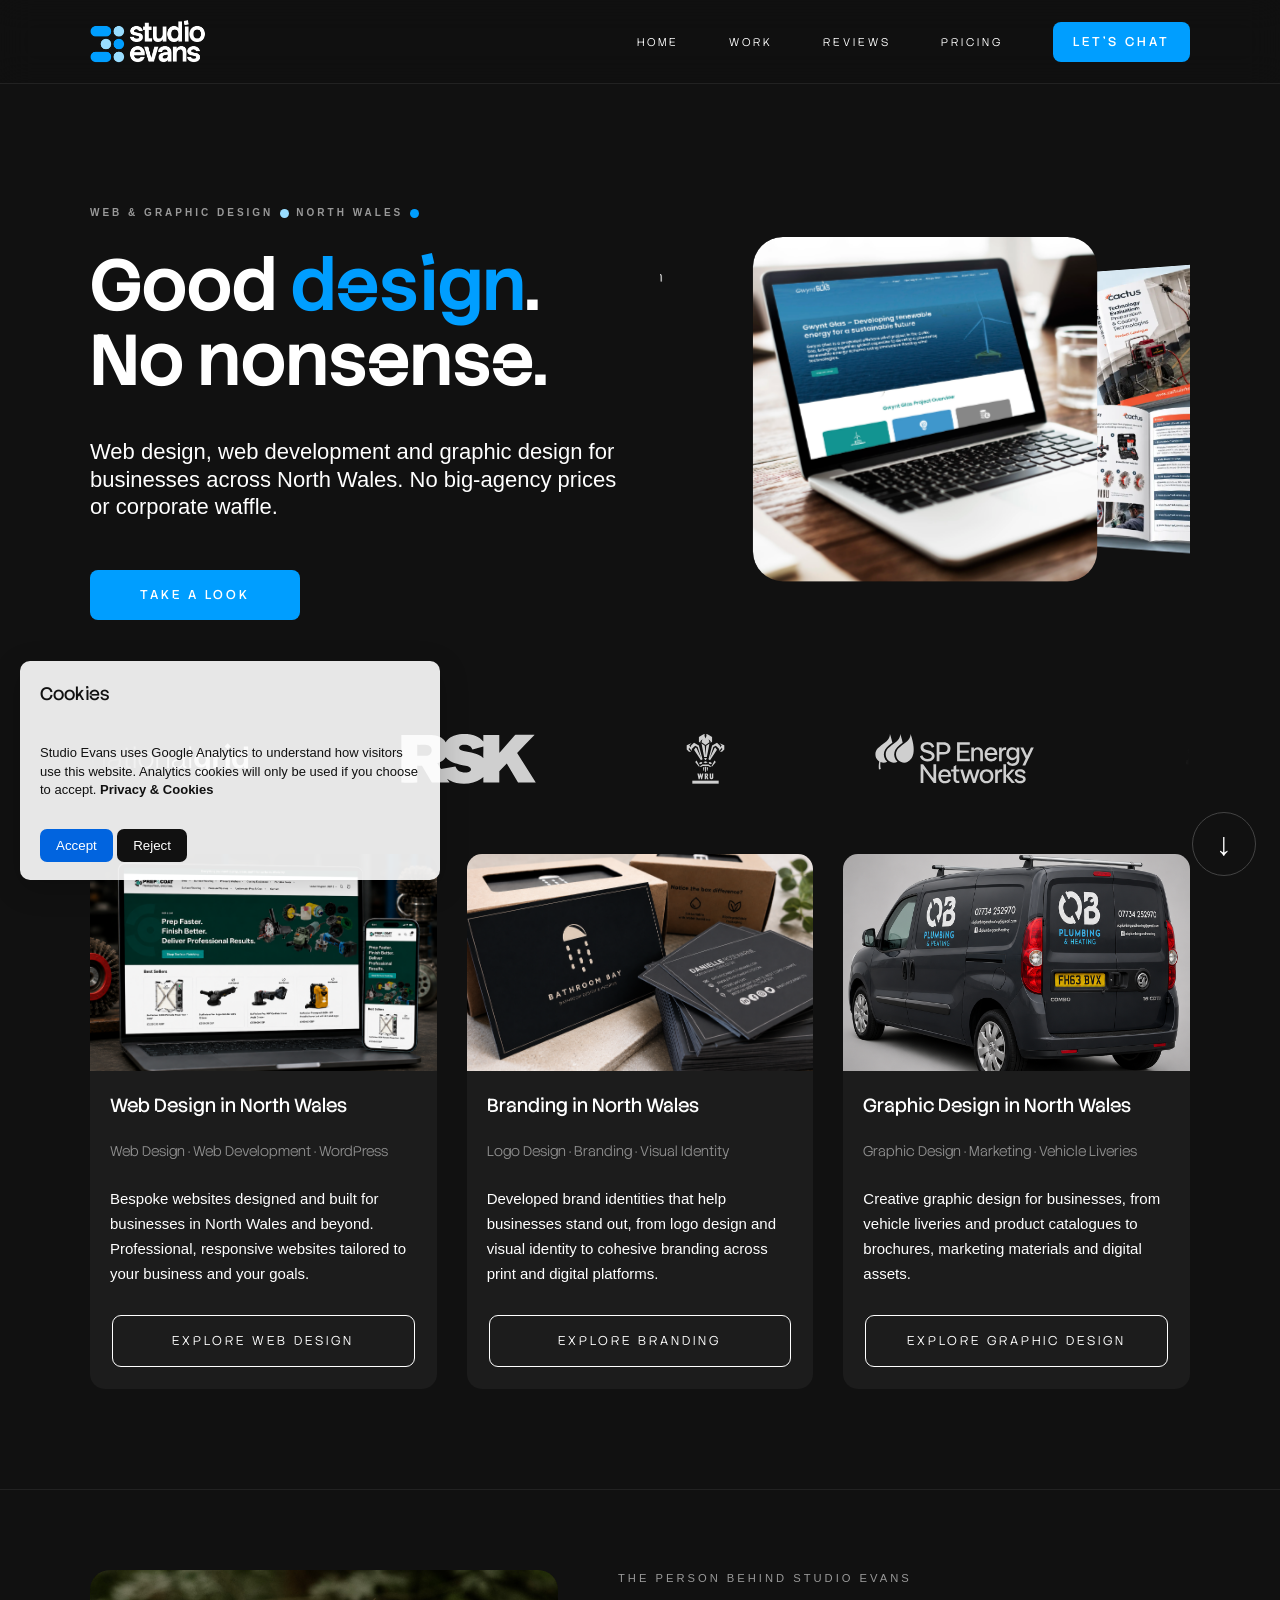
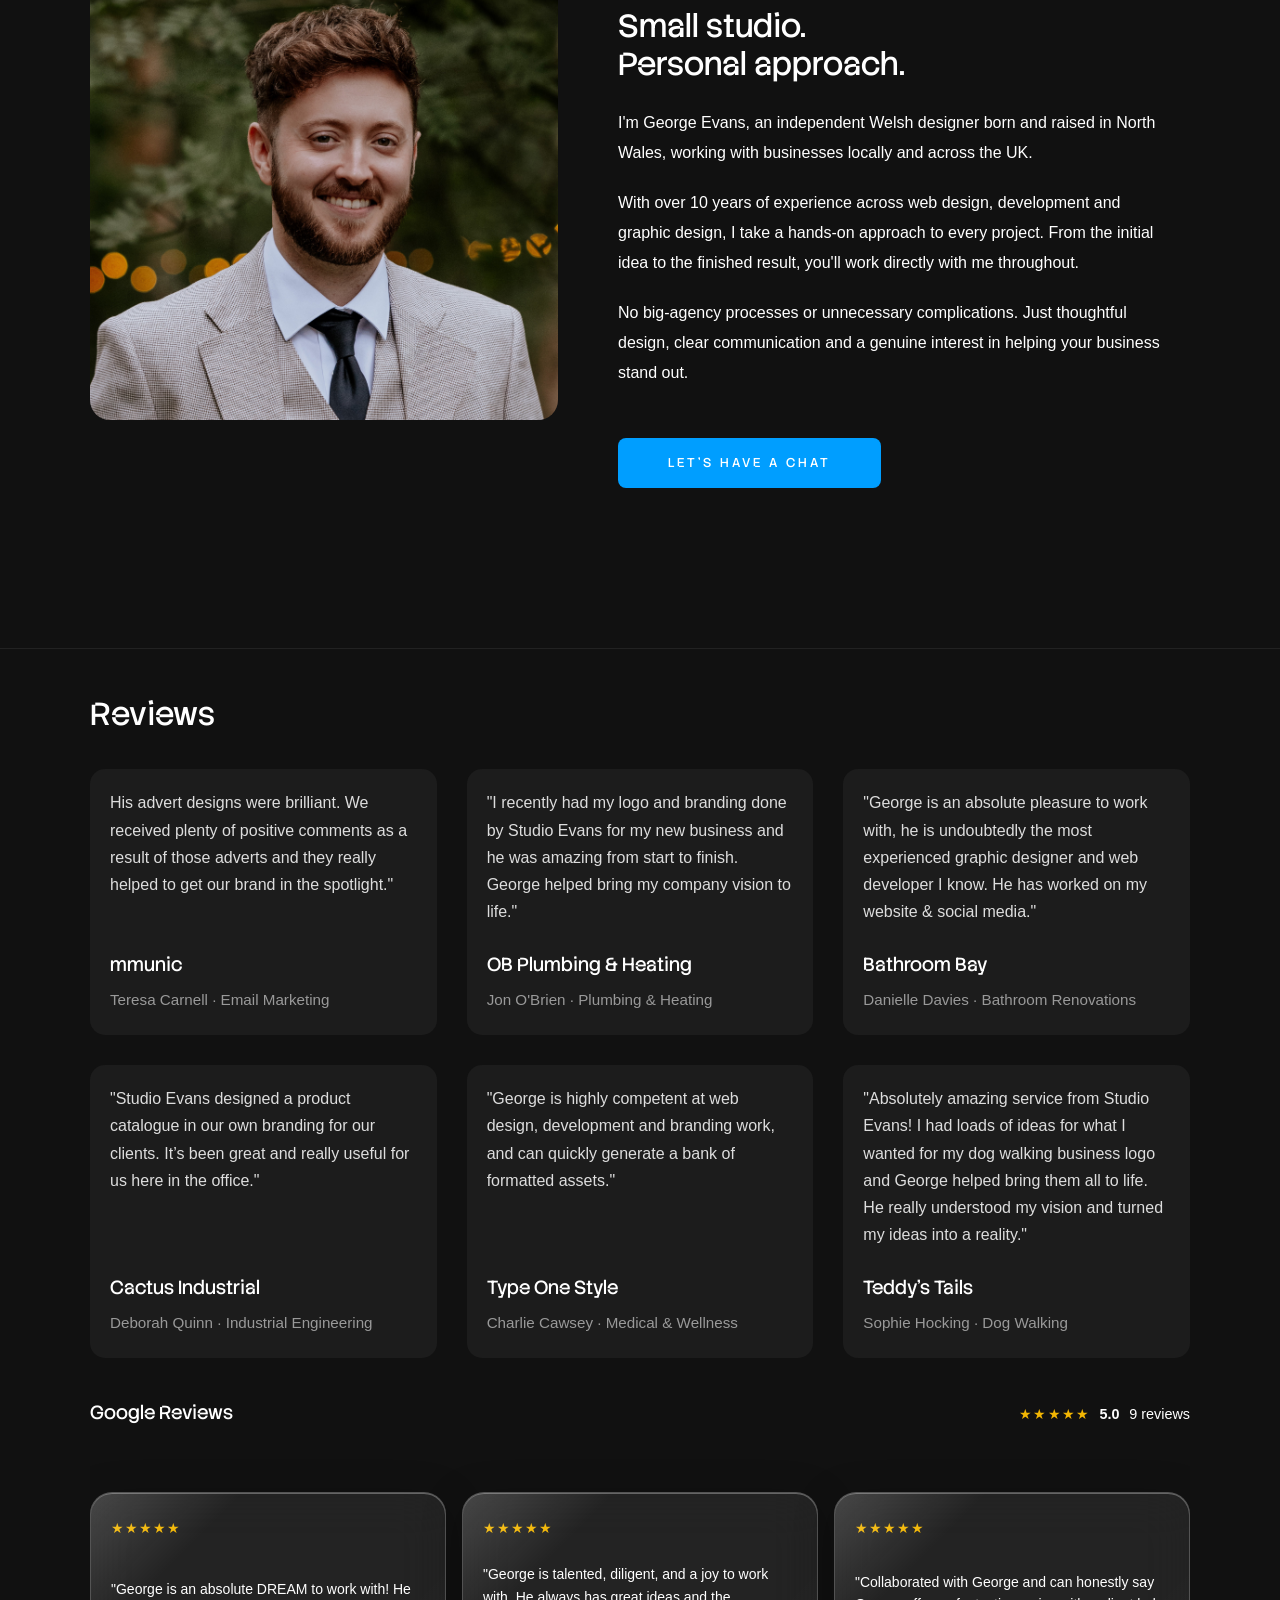
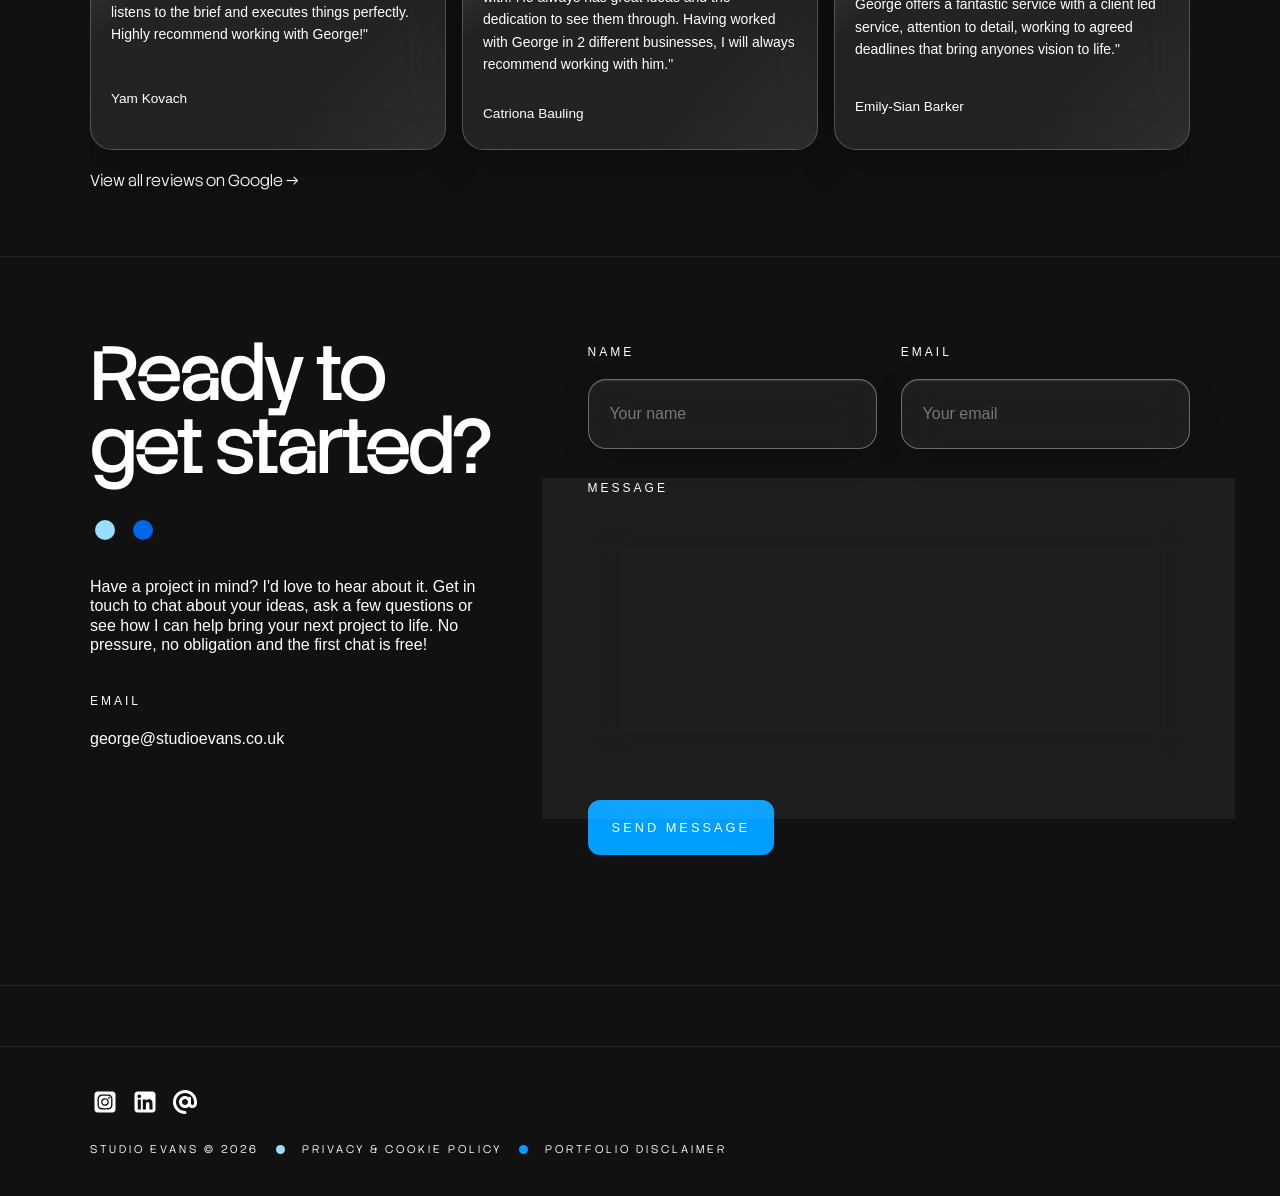
==== index.html @ f5eefe3b "meta data" ====
<!DOCTYPE html>
<html lang="en">

<head>

    <meta charset="UTF-8">
    <meta name="viewport" content="width=device-width, initial-scale=1.0">

<title>Web Designer North Wales | Studio Evans</title>

<meta name="description" content="Independent web designer based in Rhyl, North Wales. Bespoke website design, development, branding and graphic design for businesses across North Wales and beyond.">

	
	<meta property="og:type" content="website">
<meta property="og:title" content="Web Designer North Wales | Studio Evans">
<meta property="og:description" content="Independent web designer based in Rhyl, North Wales. Bespoke website design, development, branding and graphic design for businesses across North Wales and beyond.">
<meta property="og:url" content="https://studioevans.co.uk/">
<meta property="og:image" content="https://studioevans.co.uk/images/preview.webp">
<meta name="twitter:card" content="summary_large_image">

    <link rel="canonical" href="https://studioevans.co.uk/">

    <meta property="og:image" content="/images/preview.webp">

    <link rel="icon" href="images/favicon.ico">
    <link rel="apple-touch-icon" href="/images/apple-touch-icon.png">
    <link rel="icon" type="image/png" sizes="192x192" href="/images/icon-192.png">
    <link rel="icon" type="image/png" sizes="512x512" href="/images/icon-512.png">

    <link rel="stylesheet" href="styles.css">
    <link rel="stylesheet" href="cookie-banner.css">

    <link rel="preconnect" href="https://fonts.googleapis.com">
    <link rel="preconnect" href="https://fonts.gstatic.com" crossorigin>
    <link href="https://fonts.googleapis.com/css2?family=Stack+Sans+Notch:wght@200..700&display=swap" rel="stylesheet">
	
	
	
<link rel="preconnect" href="https://fonts.googleapis.com">
<link rel="preconnect" href="https://fonts.gstatic.com" crossorigin>
<link href="https://fonts.googleapis.com/css2?family=Google+Sans:ital,opsz,wght@0,17..18,400..700;1,17..18,400..700&display=swap" rel="stylesheet">


    <!-- Google tag (gtag.js) -->

    <script async src="https://www.googletagmanager.com/gtag/js?id=G-W0LRR07BYT"></script>

    <script>
        window.dataLayer = window.dataLayer || [];

        function gtag() {
            dataLayer.push(arguments);
        }

        // Default consent
        gtag('consent', 'default', {
            analytics_storage: 'denied'
        });

        gtag('js', new Date());

        gtag('config', 'G-W0LRR07BYT');
    </script>

	
	
	
	<script type="application/ld+json">
{
  "@context": "https://schema.org",
  "@type": "Organization",
  "name": "Studio Evans",
  "url": "https://studioevans.co.uk/",
  "logo": "https://studioevans.co.uk/images/se-logo-new.png",
  "description": "Independent web design and graphic design studio based in Rhyl, North Wales, working with businesses locally and across the UK.",
  "email": "george@studioevans.co.uk",
  "founder": {
    "@type": "Person",
    "name": "George Evans"
  },
  "areaServed": [
    {
      "@type": "Place",
      "name": "North Wales"
    },
    {
      "@type": "Country",
      "name": "United Kingdom"
    }
  ],
  "sameAs": [
    "https://www.instagram.com/studio.evans",
    "https://www.linkedin.com/in/georgewynevans/"
  ]
}
</script>
</head>


<body id="top">

    <!-- SKIP LINK -->

    <a class="skip-link" href="#main-content">
        Skip to main content
    </a>


    <!-- HEADER / NAVIGATION -->

    <header>

        <div class="container">

            <a href="/">
                <img
                    id="header-logo"
                    src="images/se-logo-new.png"
                    alt="Studio Evans"
                >
            </a>

            <button
                class="menu-toggle"
                aria-label="Open menu"
                aria-expanded="false"
                aria-controls="mobileNav"
            >
                ☰
            </button>

            <nav id="mobileNav">

                <a href="https://studioevans.co.uk/">
                    HOME
                </a>

                <a href="#portfolio">
                    WORK
                </a>

                <a href="#testimonials">
                    REVIEWS
                </a>
				
				<a href="https://studioevans.co.uk/web-design-north-wales.html#pricing">
    PRICING
</a>

             <a href="#contact" class="button-nav">
    LET'S CHAT
</a>
           

            </nav>

        </div>

    </header>


    <main id="main-content">


        <!-- HERO -->

        <section class="hero">

            <div class="container hero-grid">

              <div class="hero-box">

                    

                    <h1>
WEB &amp; GRAPHIC DESIGN<span class="circle-light-blue"></span>NORTH WALES<span class="circle-blue"></span></h1>
					
					
					
<p class="large-title">
    Good <span>design</span>.<br>
    No nonsense.
</p>
				  
<h2 class="intro">
	Web design, web development and graphic design for businesses across North Wales. No big-agency prices or corporate waffle.
</h2>


					<a href="#portfolio" class="button-primary">

                    TAKE A LOOK </a>

                </div>


             <!-- ROTATING HERO START -->	     

<div class="project-carousel">
    <div class="project-card project-left">
        <img src="images/rsk.gif" alt="RSK animation">
    </div>

    <div class="project-card project-centre">
        <img src="images/gg-laptop.webp" alt="Gwynt Glas website">
    </div>

    <div class="project-card project-right">
        <img src="images/cactus-mockup.webp" alt="Cactus catalogue">
    </div>
</div>
				</section>


				
			    <!-- ROTATING HERO END -->	
				
				
				
				
				
				
		   <!-- LOGOS START -->			
				
				<section class="clients-section">

  <div class="logo-marquee">
<div class="logo-track">

	  <img src="images/ngrid.svg" alt="National Grid" class="client-logo">
	
	   <img src="images/rsk.svg" alt="RSK" class="client-logo">
	
    <img src="images/wru.svg" alt="Welsh Rugby Union" class="client-logo">
	
	 <img src="images/spen.svg" alt="SPEN" class="client-logo">

	 <img src="images/ntrust.svg" alt="Cactus Industrial" class="client-logo">
		
	 <img src="images/hw.svg" alt="Heathrow West" class="client-logo">
	
		 <img src="images/shell.svg" alt="Shell" class="client-logo">
	
    <img src="images/cactus.svg" alt="Cactus Industrial" class="client-logo">
		
	  <img src="images/copper.svg" alt="Copper" class="client-logo">
	
	   <img src="images/mmunic.svg" alt="mmunic" class="client-logo">
	
	 
	
	
	
    <!-- Duplicate logos for seamless scrolling -->

	
	 	   <img src="images/rsk.svg" alt="RSK" class="client-logo">
	
    <img src="images/wru.svg" alt="Welsh Rugby Union" class="client-logo">
	
	 <img src="images/spen.svg" alt="SPEN" class="client-logo">

	 <img src="images/ntrust.svg" alt="National Trust" class="client-logo">
		
	 <img src="images/hw.svg" alt="Heathrow West" class="client-logo">
	
	<img src="images/shell.svg" alt="Shell" class="client-logo">
	
    <img src="images/cactus.svg" alt="Cactus Industrial" class="client-logo">
		
	  <img src="images/copper.svg" alt="Copper" class="client-logo">
	
	   <img src="images/mmunic.svg" alt="mmunic" class="client-logo">
	
	

</div>
  </div>
</section>
		 <!-- LOGOS END -->			
				
			<h3 class="mobile-projects-title">Projects</h3>	
				
				

          </div>

			
			
			
			
        </section>



       <!-- PORTFOLIO -->

<section id="portfolio" class="section">

    <div class="container">

      

      <div class="portfolio-grid">


            <!-- Web Design -->

<div class="card">

    <a href="web-design-north-wales.html">
        <img
            src="images/prepandcoat.png"
            alt="Website design project for Prep & Coat"
        >
    </a>

    <h4>Web Design in North Wales</h4>

    <p class="tags">
        Web Design · Web Development · WordPress 
    </p>

    <p class="job-copy">
      Bespoke websites designed and built for businesses in North Wales and beyond. Professional, responsive websites tailored to your business and your goals.
    </p>

    <a
        href="/web-design-north-wales.html"
        class="card-button">
        EXPLORE WEB DESIGN
    </a>

</div>


            <!-- Branding North Wales -->

            <div class="card">
<a href="#" target="_blank" rel="noopener">
                <img
                    src="images/bb.png"
                    alt="Brand identity and logo design project"
                >
				</a>
                <h4>Branding in North Wales</h4>

                <p class="tags">
                  Logo Design · Branding · Visual Identity
              </p>

                <p class="job-copy">
                  Developed brand identities that help businesses stand out, from logo design and visual identity to cohesive branding across print and digital platforms.
              </p>

                <a
                    href="#"
                    target="_blank"
                    rel="noopener"
                    class="card-button"
                >
                    EXPLORE BRANDING
                </a>

            </div>


            


            <!-- CACTUS -->

            <div class="card">
  <a
                    href="#"
                    target="_blank"
                    rel="noopener"
                   
                >
                <img
                    src="images/obplu.webp"
                    alt="Graphic Design North Wales" 
                >
			  </a>
              <h4>Graphic Design in North Wales</h4>

              <p class="tags">
                Graphic Design · Marketing · Vehicle Liveries</p>

              <p class="job-copy">
                Creative graphic design for businesses, from vehicle liveries and product catalogues to brochures, marketing materials and digital assets.
              </p>

              <a
                    href="#"
                    target="_blank"
                    rel="noopener"
                    class="card-button"
                >
                    EXPLORE GRAPHIC DESIGN
              </a>

        </div>




            


      </div>

    </div>

</section>
	
	
	
	
	
	

        <!-- DIVIDER -->

        <div class="divider"></div>
	
	
	
	
	
	
	
<!-- ABOUT SECTION -->

<section id="about" class="section reveal">
    <div class="container">

        <div class="about-layout">

            <!-- IMAGE PLACEHOLDER -->

         <div class="about-image">
    <img src="images/ge-headshot.jpg" alt="George Evans – Independent Designer">
</div>
               


            <!-- ABOUT CONTENT -->

            <div class="about-content">

                <span class="about-label">THE PERSON BEHIND  STUDIO EVANS</span>

              <h3>Small studio. <br>Personal approach.</h3>

               

              <p>
                    I'm George Evans, an independent Welsh designer born and raised in North Wales,
                    working with businesses locally and across the UK.
                </p>

                <p>
                  With over 10 years of experience across web design, development and
                  graphic design, I take a hands-on approach to every
                  project. From the initial idea to the finished result,
                  you'll work directly with me throughout.
              </p>

                <p>
                    No big-agency processes or unnecessary complications.
                    Just thoughtful design, clear communication and a
                    genuine interest in helping your business stand out.
                </p>

                <a href="#contact" class="button-primary">
                    LET'S HAVE A CHAT
                </a>

            </div>

        </div>

    </div>
</section>

<!-- DIVIDER -->
<div class="divider"></div>

	
	
	
	


        <!-- TESTIMONIALS -->

        <section id="testimonials" class="section reveal">

            <div class="container">

                <h3>Reviews</h3>
		

                <div class="testimonial-grid">

					
					
					 <!-- MMUNIC -->

                    <div class="testimonial-card">

                        <p>
                          His advert designs were brilliant. We received plenty of positive comments as a result of those adverts and they really helped to get our brand in the spotlight."</p>

                        <h4>mmunic</h4>

                        <span>Teresa Carnell · Email Marketing</span>

                    </div>
					
					

                    <!-- OB PLUMBING & HEATING -->

                    <div class="testimonial-card">

                        <p>
                        "I recently had my logo and branding done by Studio Evans for my new business and he was amazing from start to finish. George helped bring my company vision to life." </p>

                        <h4>OB Plumbing &amp; Heating</h4> 

						<span>Jon O'Brien · Plumbing &amp; Heating</span>

                    </div>


                    <!-- BATHROOM BAY -->

                    <div class="testimonial-card">

                        <p>
                        "George is an absolute pleasure to work with, he is undoubtedly the most experienced graphic designer and web developer I know. He has worked on my website &amp; social media." </p>

                        <h4>Bathroom Bay</h4>

                        <span>Danielle Davies · Bathroom Renovations</span>

                    </div>


                   


                    <!-- CACTUS INDUSTRIAL -->

                    <div class="testimonial-card">

                        <p>
                        "Studio Evans designed a product catalogue in our own branding for our clients. It’s been great and really useful for us here in the office." </p>

                        <h4>Cactus Industrial</h4>

                        <span>Deborah Quinn · Industrial Engineering</span>

                    </div>


                    <!-- TYPE ONE STYLE -->

                    <div class="testimonial-card">

                        <p>
                        "George is highly competent at web design, development and branding work, and can quickly generate a bank of formatted assets." </p>

                        <h4>Type One Style</h4>
                        <span>Charlie Cawsey · Medical & Wellness</span>

                    </div>


                    <!-- TEDDY'S TAILS -->

                    <div class="testimonial-card">

                        <p>
                        "Absolutely amazing service from Studio Evans! I had loads of ideas for what I wanted for my dog walking business logo and George helped bring them all to life. He really understood my vision and turned my ideas into a reality." </p>

                        <h4>Teddy's Tails</h4>

                        <span>Sophie Hocking · Dog Walking</span>

                    </div>


                </div>

            </div>

        </section>


		 <!-- GOOGLE REVIEWS -->
		 <div class="container">
		<section class="google-reviews reveal">
			 
    <div class="google-reviews-header">
		<span class="section-label"><h4>Google Reviews</h4></span>

        <div class="google-rating">
            <span class="google-stars">★★★★★</span>
            <strong>5.0</strong>
            <span>9 reviews</span>
        </div>
    </div>

    <div class="google-reviews-grid">

        <article class="google-review">	<div class="review-card">
            <div class="review-stars">★★★★★</div>
	
            <p>
               "George is an absolute DREAM to work with! He listens to the brief and executes things perfectly. Highly recommend working with George!"
            </p>
				<span class="review-author">Yam Kovach</span></div>
        </article>

        <article class="google-review"><div class="review-card">
            <div class="review-stars">★★★★★</div>
            <p>
                "George is talented, diligent, and a joy to work with. He always has great ideas and the dedication to see them through. Having worked with George in 2 different businesses, I will always recommend working with him."
            </p>
			<span class="review-author">Catriona Bauling</span></div>
        </article>

        <article class="google-review"><div class="review-card">
            <div class="review-stars">★★★★★</div>
            <p>
               "Collaborated with George and can honestly say George offers a fantastic service with a client led service, attention to detail, working to agreed deadlines that bring anyones vision to life."
            </p>
			<span class="review-author">Emily-Sian Barker</span></div>
        </article>

    </div>

    <a
        href="https://share.google/l7qQBymzGvB8pv1Gq"
        target="_blank"
        rel="noopener noreferrer"
        class="google-reviews-link"
    >
        View all reviews on Google →
    </a>
			
</section>

    </main>

		
		
		
		    <!-- DIVIDER -->

  <div class="divider"></div>


       <!-- CONTACT -->

<section id="contact" class="section reveal">

    <div class="container">

        <div class="contact-layout">

            <div class="contact-intro">

                <h3>Ready to get started?</h3>

                  <div class="contact-markers">

    <span class="contact-marker-light-blue"></span>
    <span class="contact-marker-blue"></span>

</div>

		
                <p>
                  Have a project in mind? I'd love to hear about it. Get in touch to chat about your ideas, ask a few questions or see how I can help bring your next project to life. No pressure, no obligation and the first chat is  free!
              </p>

                <div class="contact-details">

                    <div>
                        <span class="email-george">EMAIL</span>
                        <a href="mailto:george@studioevans.co.uk">
                            george@studioevans.co.uk
                        </a>
                    </div>

            

                </div>

            </div>


            <form
                class="contact-form"
                action="https://formspree.io/f/xkjnvngv"
                method="POST"
            >

                <div class="contact-row">

                    <div class="contact-field">

                        <label for="name">
                            NAME
                        </label>

                        <input
                            type="text"
                            id="name"
                            name="name"
                            placeholder="Your name"
                            required
                        >

                    </div>


                    <div class="contact-field">

                        <label for="email">
                            EMAIL
                        </label>

                        <input
                            type="email"
                            id="email"
                            name="email"
                            placeholder="Your email"
                            required
                        >

                    </div>

                </div>


                <div class="contact-field">

                    <label for="message">
                        MESSAGE
                    </label>

                    <textarea
                        id="message"
                        name="message"
                        placeholder="Your message..."
                        rows="7"
                        required
                    ></textarea>

                </div>


                <div class="contact-submit">

                    <button
                        class="button"
                        type="submit"
                    >
                       
                        SEND MESSAGE
                    </button>

                  

                </div>

            </form>

        </div>

    </div>

</section>
		
		       <!-- DIVIDER -->

        <div class="divider"></div>
		
	</main>

    <!-- FOOTER -->

 
<footer id="footer">

    <div class="container">

        <!-- SOCIAL LINKS -->
<div class="social-links">

    <a href="https://www.instagram.com/studio.evans"
       target="_blank"
       rel="noopener noreferrer"
       aria-label="Instagram">

	<svg xmlns="http://www.w3.org/2000/svg" viewBox="0 0 640 640"><!--!Font Awesome Free v7.3.1 by @fontawesome - https://fontawesome.com License - https://fontawesome.com/license/free Copyright 2026 Fonticons, Inc.--><path d="M290.4 275.7C274 286 264.5 304.5 265.5 323.8C266.6 343.2 278.2 360.4 295.6 368.9C313.1 377.3 333.8 375.5 349.6 364.3C366 354 375.5 335.5 374.5 316.2C373.4 296.8 361.8 279.6 344.4 271.1C326.9 262.7 306.2 264.5 290.4 275.7zM432.7 207.3C427.5 202.1 421.2 198 414.3 195.3C396.2 188.2 356.7 188.5 331.2 188.8C327.1 188.8 323.3 188.9 320 188.9C316.7 188.9 312.8 188.9 308.6 188.8C283.1 188.5 243.8 188.1 225.7 195.3C218.8 198 212.6 202.1 207.3 207.3C202 212.5 198 218.8 195.3 225.7C188.2 243.8 188.6 283.4 188.8 308.9C188.8 313 188.9 316.8 188.9 320C188.9 323.2 188.9 327 188.8 331.1C188.6 356.6 188.2 396.2 195.3 414.3C198 421.2 202.1 427.4 207.3 432.7C212.5 438 218.8 442 225.7 444.7C243.8 451.8 283.3 451.5 308.8 451.2C312.9 451.2 316.7 451.1 320 451.1C323.3 451.1 327.2 451.1 331.4 451.2C356.9 451.5 396.2 451.9 414.3 444.7C421.2 442 427.4 437.9 432.7 432.7C438 427.5 442 421.2 444.7 414.3C451.9 396.3 451.5 356.9 451.2 331.3C451.2 327.1 451.1 323.2 451.1 319.9C451.1 316.6 451.1 312.8 451.2 308.5C451.5 283 451.9 243.6 444.7 225.5C442 218.6 437.9 212.4 432.7 207.1L432.7 207.3zM365.6 251.8C383.7 263.9 396.2 282.7 400.5 304C404.8 325.3 400.3 347.5 388.2 365.6C382.2 374.6 374.5 382.2 365.6 388.2C356.7 394.2 346.6 398.3 336 400.4C314.7 404.6 292.5 400.2 274.4 388.1C256.3 376 243.8 357.2 239.5 335.9C235.2 314.6 239.7 292.4 251.7 274.3C263.7 256.2 282.6 243.7 303.9 239.4C325.2 235.1 347.4 239.6 365.5 251.6L365.6 251.6zM394.8 250.5C391.7 248.4 389.2 245.4 387.7 241.9C386.2 238.4 385.9 234.6 386.6 230.8C387.3 227 389.2 223.7 391.8 221C394.4 218.3 397.9 216.5 401.6 215.8C405.3 215.1 409.2 215.4 412.7 216.9C416.2 218.4 419.2 220.8 421.3 223.9C423.4 227 424.5 230.7 424.5 234.5C424.5 237 424 239.5 423.1 241.8C422.2 244.1 420.7 246.2 419 248C417.3 249.8 415.1 251.2 412.8 252.2C410.5 253.2 408 253.7 405.5 253.7C401.7 253.7 398 252.6 394.9 250.5L394.8 250.5zM544 160C544 124.7 515.3 96 480 96L160 96C124.7 96 96 124.7 96 160L96 480C96 515.3 124.7 544 160 544L480 544C515.3 544 544 515.3 544 480L544 160zM453 453C434.3 471.7 411.6 477.6 386 478.9C359.6 480.4 280.4 480.4 254 478.9C228.4 477.6 205.7 471.7 187 453C168.3 434.3 162.4 411.6 161.2 386C159.7 359.6 159.7 280.4 161.2 254C162.5 228.4 168.3 205.7 187 187C205.7 168.3 228.5 162.4 254 161.2C280.4 159.7 359.6 159.7 386 161.2C411.6 162.5 434.3 168.3 453 187C471.7 205.7 477.6 228.4 478.8 254C480.3 280.3 480.3 359.4 478.8 385.9C477.5 411.5 471.7 434.2 453 452.9L453 453z"/></svg>
		
    </a>

    <a href="https://www.linkedin.com/in/georgewynevans/"
       target="_blank"
       rel="noopener noreferrer"
       aria-label="LinkedIn">

     <svg xmlns="http://www.w3.org/2000/svg" viewBox="0 0 640 640"><!--!Font Awesome Free v7.3.1 by @fontawesome - https://fontawesome.com License - https://fontawesome.com/license/free Copyright 2026 Fonticons, Inc.--><path d="M160 96C124.7 96 96 124.7 96 160L96 480C96 515.3 124.7 544 160 544L480 544C515.3 544 544 515.3 544 480L544 160C544 124.7 515.3 96 480 96L160 96zM165 266.2L231.5 266.2L231.5 480L165 480L165 266.2zM236.7 198.5C236.7 219.8 219.5 237 198.2 237C176.9 237 159.7 219.8 159.7 198.5C159.7 177.2 176.9 160 198.2 160C219.5 160 236.7 177.2 236.7 198.5zM413.9 480L413.9 376C413.9 351.2 413.4 319.3 379.4 319.3C344.8 319.3 339.5 346.3 339.5 374.2L339.5 480L273.1 480L273.1 266.2L336.8 266.2L336.8 295.4L337.7 295.4C346.6 278.6 368.3 260.9 400.6 260.9C467.8 260.9 480.3 305.2 480.3 362.8L480.3 480L413.9 480z"/></svg>
    </a>


	
	<a href="mailto:george@studioevans.co.uk"
       target="_blank"
       rel="noopener noreferrer"
       aria-label="Email">
<svg xmlns="http://www.w3.org/2000/svg" viewBox="0 0 640 640"><!--!Font Awesome Free v7.3.1 by @fontawesome - https://fontawesome.com License - https://fontawesome.com/license/free Copyright 2026 Fonticons, Inc.--><path d="M320 128C214 128 128 214 128 320C128 426 214 512 320 512C337.7 512 352 526.3 352 544C352 561.7 337.7 576 320 576C178.6 576 64 461.4 64 320C64 178.6 178.6 64 320 64C461.4 64 576 178.6 576 320L576 352C576 405 533 448 480 448C450.7 448 424.4 434.8 406.8 414.1C384 435.1 353.5 448 320 448C249.3 448 192 390.7 192 320C192 249.3 249.3 192 320 192C347.9 192 373.7 200.9 394.7 216.1C400.4 211.1 407.8 208 416 208C433.7 208 448 222.3 448 240L448 352C448 369.7 462.3 384 480 384C497.7 384 512 369.7 512 352L512 320C512 214 426 128 320 128zM384 320C384 284.7 355.3 256 320 256C284.7 256 256 284.7 256 320C256 355.3 284.7 384 320 384C355.3 384 384 355.3 384 320z"/></svg>
    </a>

</div>

        <p>
    STUDIO EVANS © 2026
           
<span class="footer-circle-light-blue"></span>
            <a href="privacy-cookies.html">
                Privacy &amp; Cookie Policy
            </a>

           
 <span class="footer-circle-blue"></span>
                       <a href="disclaimer.html">
						   Portfolio Disclaimer</a>
           

        </p>

    </div>
	
	
	


    <!-- BACK TO TOP -->

    <a
        href="#footer"
        class="back-to-top"
        id="scrollButton"
        aria-label="Go to footer"
    >
        ↓
    </a>

		</footer>


    <!-- BACK TO TOP SCRIPT -->

    <script>

        const scrollButton = document.getElementById('scrollButton');

        window.addEventListener('scroll', () => {

            if (window.innerHeight + window.scrollY >= document.body.offsetHeight - 100) {

                scrollButton.textContent = '↑';
                scrollButton.href = '#top';
                scrollButton.setAttribute('aria-label', 'Back to top');

            } else {

                scrollButton.textContent = '↓';
                scrollButton.href = '#footer';
                scrollButton.setAttribute('aria-label', 'Go to footer');

            }

        });

    </script>


    <!-- MOBILE MENU SCRIPT -->

<script>

    const menuBtn = document.querySelector('.menu-toggle');
    const nav = document.querySelector('#mobileNav');

    menuBtn.addEventListener('click', () => {

        const isOpen = nav.classList.toggle('active');

        menuBtn.setAttribute('aria-expanded', isOpen);

        menuBtn.setAttribute(
            'aria-label',
            isOpen ? 'Close menu' : 'Open menu'
        );

        menuBtn.textContent = isOpen ? '×' : '☰';

    });


    document.addEventListener('keydown', (event) => {

        if (
            event.key === 'Escape' &&
            nav.classList.contains('active')
        ) {

            nav.classList.remove('active');

            menuBtn.setAttribute(
                'aria-expanded',
                'false'
            );

            menuBtn.setAttribute(
                'aria-label',
                'Open menu'
            );

            menuBtn.textContent = '☰';

            menuBtn.focus();

        }

    });

</script>


   <!-- REVEAL SCRIPT -->

<script>

    const revealElements = document.querySelectorAll('.reveal');

    const revealObserver = new IntersectionObserver(
        (entries) => {

            entries.forEach(entry => {

                if (entry.isIntersecting) {

                    entry.target.classList.add('visible');

                } else {

                    entry.target.classList.remove('visible');

                }

            });

        },
        {
            threshold: 0.15
        }
    );


    revealElements.forEach(element => {

        revealObserver.observe(element);

    });

</script>
		
		
		
		    <!-- PROJECT HERO ROTATION -->
		
		<script>
document.addEventListener('DOMContentLoaded', () => {
    const carousel = document.querySelector('.project-carousel');
    if (!carousel) return;

    setInterval(() => {
        const left = carousel.querySelector('.project-left');
        const centre = carousel.querySelector('.project-centre');
        const right = carousel.querySelector('.project-right');

        if (!left || !centre || !right) return;

        left.classList.replace('project-left', 'project-centre');
        centre.classList.replace('project-centre', 'project-right');
        right.classList.replace('project-right', 'project-left');
    }, 3000);
});
</script>

    <!-- COOKIE BANNER -->

    <script src="/js/cookie-banner.js"></script>

</body>

</html>
---- styles.css ----
/* ========================================
   RESET
======================================== */

* {
    margin: 0;
    padding: 0;
    box-sizing: border-box;
}

html {
    scroll-behavior: smooth;
    scroll-padding-top: 140px;
}

::selection,
::-moz-selection {
    background: #009eff;
    color: #ffffff;
}


/* ========================================
   BUTTONS
======================================== */

.button-nav,
.button-primary,
.button-secondary,
.contact-form button {
    background: #009eff;
    color: #fff;
    font-family: "Stack Sans Notch", Helvetica, Arial, sans-serif;
    font-size: 0.8rem;
    font-weight: 400;
    letter-spacing: 3px;
    text-decoration: none;
    cursor: pointer;
}

.button-nav,
.button-primary,
.button-secondary {
    border-radius: 8px;
}

.button-nav {
    padding: 10px 5px;
    transition: transform 0.5s ease, background 0.5s ease, color 0.5s ease;
}

.button-primary {
    display: inline-block;
    padding: 10px 50px;
    margin-top: 20px;
	margin-bottom: 60px;
    transition: transform 0.5s ease, background 0.5s ease, color 0.5s ease;
}

.button-secondary {
    display: inline-block;
    padding: 5px 10px;
    transition: transform 0.5s ease, background 0.5s ease, color 0.5s ease;
}

.card-button {

    color: #fff;
	outline: 0.1rem solid;
    display: block;
    width: auto;
	  font-family: "Stack Sans Notch", Helvetica;
    margin: 23px;
    padding: 10px !important;;
	 letter-spacing: 3px;
 border-radius: 8px;
    text-align: center;
	font-size: 0.8rem;
    transition: transform 0.5s ease, background 0.5s ease, color 0.5s ease;
}

.contact-form button {
    padding: 0.8rem 1.5rem;
    border: 0;
    border-radius: 12px;
    font: inherit;
    font-size: 0.8rem;
    letter-spacing: 3px;
    transition: transform 0.5s ease, background 0.5s ease, color 0.5s ease;
}

.button-nav:hover,
.button-primary:hover,
.button-secondary:hover,
.card-button:hover,
.contact-form button:hover {
	background: #fff;
	color: #000;
    transform: translateY(-3px);
}

.contact-form button:hover {
    transform: translateY(-2px);
}


/* ========================================
   GENERAL
======================================== */

body {
    font-family: "Google Sans", Helvetica, Arial, sans-serif;
    font-optical-sizing: auto;
    font-weight: 100;
    font-style: normal;
    background: #111111;
    line-height: 30px;
    color: white;
}

p {
    margin-bottom: 20px;
    font-family: "Google Sansh", Helvetica, Arial, sans-serif;
}

.small-intro {
    font-size: 0.7rem;
    font-family: "Google Sans", Helvetica, Arial, sans-serif;
    letter-spacing: 3px;
    line-height: 1.8;
}

h1 {
  display: block;
    color: #999;
  font-family: "Google Sans", Helvetica, Arial, sans-serif;
    font-size: 10px;
    letter-spacing: 3px;
    margin-bottom: 20px;
}

.large-title {
    font-family: "Stack Sans Notch", Helvetica, Arial, sans-serif;
    color: #fff;
    font-size: 4.5rem;
    line-height: 75px;
    font-weight: 600;
}

.large-title span {
    color: #009eff;
}
/* h2 */
.intro {
    margin-top: 40px;
    margin-bottom: 20px;
    font-family: "Google Sans", Helvetica, Arial, sans-serif;
    font-size: 22px;
    line-height: 1.7rem;
    font-weight: 100;
}

.no-break {
    white-space: nowrap;
}

h3,
h4 {
    font-family: "Stack Sans Notch", Helvetica, Arial, sans-serif;
    font-optical-sizing: auto;
    font-weight: 400;
    font-style: normal;
    color: white;
}

h4 {
    font-size: 19px;
}

h5 {
    font-size: 32px;
}

a,
a:visited {
    color: inherit;
    text-decoration: none;
}





/* ========================================
   LAYOUT
======================================== */

.container {
    width: min(1100px, 90%);
    margin: auto;
}

.section {
    padding: 20px 0 40px;
}

.section h3 {
    font-size: 2rem;
    margin-bottom: 40px;
}

.job-copy {
	margin-top: -5px;
    margin-bottom: 30px;
    font-size: 15px;
    line-height: 25px;
}


/* ========================================
   HEADER / NAVIGATION
======================================== */

header {
    position: sticky;
    top: 0;
    z-index: 1000;
    padding: 20px 0;
    background: rgba(17, 17, 17, 0.82);
    backdrop-filter: blur(16px);
    -webkit-backdrop-filter: blur(16px);
    border-bottom: 1px solid rgba(255, 255, 255, 0.08);
}

header .container {
    display: flex;
    justify-content: space-between;
    align-items: center;
}

#header-logo {
    width: 120px;
    display: flex;
}

nav {
    display: flex;
    align-items: center;
    gap: 50px;
    font-family: "Stack Sans Notch", Helvetica, Arial, sans-serif;
    letter-spacing: 3px;
    font-size: 0.7rem;
    transition: transform 0.2s ease;
}

nav a {
    transition: transform 0.5s ease;
}

nav a:hover {
    transform: translateY(-3px);
}

nav a:last-child {
    background: #009eff;
    color: #fff;
    padding: 5px 20px;
    border-radius: 8px;
    font-family: "Stack Sans Notch", Helvetica, Arial, sans-serif;
}

nav a:last-child:hover {
    background: #fff;
    color: #000;
}

.menu-toggle {
    display: none;
    width: 48px;
    height: 48px;
    padding: 0;
    background: transparent;
    border: 0;
    color: #ffffff;
    font-family: Arial, sans-serif;
    font-size: 2rem;
    line-height: 1;
    cursor: pointer;
}


/* ========================================
   HERO
======================================== */

.hero {
    margin-top: 60px;
    margin-bottom: 60px;
}

.hero-grid {
    display: grid;
    grid-template-columns: 1fr 1fr;
    align-items: center;
    gap: 40px;
}

.hero-grid > div {
    max-width: 800px;
    margin: 0;
}

#hero-image {
    display: block;
    width: 100%;
    max-width: 100%;
    height: auto;
    border-radius: 40px;
}

.eyebrow {
    color: #999;
    margin-bottom: 20px;
}


/* ========================================
   ROTATING PROJECTS
======================================== */

.project-carousel {
    position: relative;
    width: 100%;
    max-width: 700px;
    aspect-ratio: 1 / 1;
    perspective: 1200px;
    overflow: hidden;
    background: transparent;
}

.project-card {
    position: absolute;
    width: 65%;
    aspect-ratio: 1 / 1;
    top: 50%;
    left: 50%;
    border-radius: 30px;
    overflow: hidden;
    clip-path: inset(0 round 30px);
    isolation: isolate;
    transition: transform 0.5s ease, opacity 0.5s ease;
}

/* Images */
.project-card img {
    display: block;
    width: 100%;
    height: 100%;
    object-fit: cover;
    border-radius: 30px;
}

/* Central panel */
.project-centre {
    z-index: 3;
    transform: translate(-50%, -50%) rotateY(0deg) scale(1);
    opacity: 1;
}

/* Left panel */
.project-left {
    z-index: 2;
    transform: translate(-115%, -50%) rotateY(35deg) scale(.82);
    opacity: 1;
}

/* Right panel */
.project-right {
    z-index: 2;
    transform: translate(15%, -50%) rotateY(-35deg) scale(.82);
    opacity: 1;
}




/* ========================================
   LOGOS
======================================== */

.clients-section {
   width: min(1100px, 100%);
    max-width: 1100px;
    margin: 0 auto;
	padding-bottom: 50px;
    background: #111;
}

.clients-heading {
    max-width: 1100px;
    margin: 0 auto 35px;
    padding: 0 5%;
    font-size: 13px;
    letter-spacing: 2px;
    color: #888;
}

.logo-marquee {
    width: 100%;
    overflow: hidden;
    position: relative;

    mask-image: linear-gradient(
        to right,
        transparent,
        black 8%,
        black 92%,
        transparent
    );
}

.logo-track {
    display: flex;
    align-items: center;
    width: max-content;
    gap: 150px;
    position: relative;
    left: auto;
    animation: logo-scroll 35s linear infinite;
}

.client-logo {
    display: block;
    height: 50px;
    width: auto;
    max-width: 160px;
    object-fit: contain;
    flex-shrink: 0;
    opacity: 0.8;
    transition: opacity 0.3s ease;
}

.client-logo:hover {
    opacity: 1;
}

.logo-marquee:hover .logo-track {
    animation-play-state: paused;
}

@keyframes logo-scroll {
    from {
        transform: translateX(0);
    }
    to {
        transform: translateX(-50%);
    }
}

@media (max-width : 375px ){
   .clients-section {
    padding-top: 10px;
    padding-bottom: 80px;
}
	


    .logo-track {
        gap: 60px;
        animation-duration: 28s;
    }

    .client-logo {
        height: 30px;
        max-width: 120px;
    }
}

@media (prefers-reduced-motion: reduce) {
    .logo-track {
        animation: none;
    }
}







/* ========================================
   PORTFOLIO
======================================== */

.portfolio-grid {
    display: grid;
    grid-template-columns: repeat(3, 1fr);
    gap: 30px;
    align-items: stretch;
}

.card {
    background: #1c1c1c;
    border-radius: 15px;
    overflow: hidden;
    display: flex;
    flex-direction: column;
    height: 100%;
    box-sizing: border-box;
}

/* Consistent image dimensions */
.card > a:first-child img {
    width: 100%;
    aspect-ratio: 8 / 5;
    height: auto;
    object-fit: cover;
    display: block;
}

/* Card text */
.card h4,
.card p {
    padding: 0 20px;
}

.card h4 {
    margin-top: 20px;
    margin-bottom: 15px;
}

.card p {
    margin-top: 0;
}

/* Button only */
.card .card-button {
    display: block;
    padding: 20px;
    color: white;
    margin-top: auto;
    text-align: center;
}


.card .card-button:hover {
    color: #000;
}










/* ========================================
   ABOUT SECTION
======================================== */
.about-layout {
    display: grid;
    grid-template-columns: 0.9fr 1.1fr;
    align-items: center;
    gap: 60px;
}

.about-image {
    width: 100%;
    height: 450px;
    overflow: hidden;
    border-radius: 20px;
}

.about-image img {
    display: block;
    width: 100%;
    height: 100%;
    object-fit: cover;
}

.about-layout {
    display: grid;
    grid-template-columns: 0.9fr 1.1fr;
    align-items: start;
    gap: 60px;
}

.about-content {
    width: 100%;
    max-width: 550px;
}


.about-label {
    display: block;
  font-family: "Google Sans", Helvetica, Arial, sans-serif;
    font-size: 0.7rem;
    letter-spacing: 3px;
    line-height: 1.5;
    color: #999;
    margin-bottom: 20px;
}

.about-content h3 {
    font-size: 2rem;
    line-height: 1.2;
    margin: 0 0 25px;
}

/* Mobile */
@media (max-width: 800px) {
    .about-layout {
        grid-template-columns: 1fr;
        gap: 35px;
    }

    .about-image {
        height: 350px;
    }
}




/* MOBILE */

@media (max-width: 800px) {

    .about-layout {
        grid-template-columns: 1fr;
        gap: 35px;
    }

    .about-content {
        max-width: 100%;
    }

    .about-content h3 {
        font-size: clamp(2.5rem, 10vw, 3.5rem);
    }

}

/* ========================================
   GOOGLE REVIEWS
======================================== */

.review-card {
    position: relative;
    overflow: hidden;
    background: rgba(255, 255, 255, 0.08);
    backdrop-filter: blur(24px);
    -webkit-backdrop-filter: blur(24px);
    border: 1px solid rgba(255, 255, 255, 0.22);
    border-radius: 22px;
    padding: 20px;
    font-size: 14px;
    display: grid;
    height: 100%;
    color: white;
    box-shadow:
        0 10px 40px rgba(0, 0, 0, 0.25),
        inset 0 1px 0 rgba(255, 255, 255, 0.3);
}

.review-card::before {
    content: "";
    position: absolute;
    inset: 0;
    border-radius: inherit;
    pointer-events: none;
    background:
        linear-gradient(
            135deg,
            rgba(255, 255, 255, 0.28),
            transparent 25%,
            transparent 70%,
            rgba(255, 255, 255, 0.08)
        );
    opacity: 0.6;
}

.google-reviews {
    position: relative;
    font-family: "Google Sans", Helvetica, Arial, sans-serif;
    overflow: hidden;
    border-top: 1px solid var(--border-color);
    margin-bottom: 50px;
    color: white;
}

.google-reviews-header {
    display: flex;
    justify-content: space-between;
    align-items: baseline;
    gap: 2rem;
    margin-bottom: 3rem;
}

.section-label {
    font-family: "Stack Sans Notch", Helvetica, Arial, sans-serif;
    color: white;
}

.google-rating {
    display: flex;
    align-items: center;
    gap: 0.6rem;
    font-size: 0.9rem;
    color: white;
}

.google-stars,
.review-stars {
    letter-spacing: 0.08em;
    color: #f2b603;
}

.google-reviews-grid {
    display: grid;
    grid-template-columns: repeat(3, 1fr);
    gap: 1rem;
}

.google-review {
    padding: 1rem 0;
    border-top: 1px solid var(--border-color);
}

.review-stars {
    margin-bottom: 1.25rem;
}

.google-review p {
    margin: 0 0 1.5rem;
    line-height: 1.6;
}

.review-author {
    font-size: 0.85rem;
    font-weight: 300;
}

.google-reviews-link {
    display: inline-block;
    font-family: "Stack Sans Notch", Helvetica, Arial, sans-serif;
    margin-top: 3rem;
    text-decoration: none;
    transition: transform 0.5s ease;
}

.google-reviews-link:hover {
    transform: translateY(-3px);
}


/* ========================================
   TAGS / CIRCLES
======================================== */

.tags {
    font-size: 14px;
    margin-top: -20px;
    font-family: "Stack Sans Notch", Helvetica, Arial, sans-serif;
    opacity: 0.5;
}

.circle-blue,
.circle-light-blue {
    display: inline-block;
    width: 9px;
    height: 9px;
    margin: 0 7px;
    vertical-align: middle;
    border-radius: 50%;
}

.circle-blue {
    background: #009eff;
}

.circle-light-blue {
    background: #99ddff;
}


.footer-circle-blue,
.footer-circle-light-blue {
    display: inline-block;
    width: 9px;
    height: 9px;
    margin: 0 7px;
    vertical-align: middle;
    border-radius: 50%;
}

.footer-circle-blue {
    background: #009eff;
}

.footer-circle-light-blue {
    background: #99ddff;
}



/* ========================================
   DIVIDER
======================================== */

.divider {
    width: 100%;
    height: 1px;
    background: #222;
    margin-top: 60px;
    margin-bottom: 60px;
}


/* ========================================
   TESTIMONIALS
======================================== */


.testimonial-grid {
    display: grid;
    grid-template-columns: repeat(auto-fit, minmax(320px, 1fr));
    gap: 30px;
}

.testimonial-card {
    background: #1c1c1c;
    border-radius: 15px;
    padding: 20px;
    position: relative;
    display: flex;
    flex-direction: column;
}

.testimonial-card p {
    line-height: 1.7;
    margin-bottom: 25px;
    color: #ddd;
}

.testimonial-card h4 {
    margin-top: auto;
    margin-bottom: 5px;
    color: #fff;
}

.testimonial-card span {
    color: #999;
    font-size: 0.95rem;
}


/* ========================================
   CONTACT
======================================== */

#contact a,
#contact a:visited {
    color: #ffffff;
    text-decoration: none;
}

.contact-layout {
    display: grid;
    grid-template-columns: 0.8fr 1.2fr;
    gap: 6rem;
    align-items: start;
}


/* ----------------------------------------
   INTRO
---------------------------------------- */

.contact-intro h3 {
    max-width: 550px;
    margin: 0 0 2rem;
    font-size: clamp(3rem, 6vw, 6rem);
    line-height: 0.95;
    letter-spacing: -3px;
}

.contact-markers {
    display: flex;
    gap: 8px;
    margin-bottom: 2rem;
}

.contact-marker-blue,
.contact-marker-light-blue,
.contact-marker-red {
    width: 20px;
    height: 20px;
    margin: 5px;
    border-radius: 50%;
}

.contact-marker-blue {
    background: #0165e8;
}

.contact-marker-light-blue {
    background: #99ddff;
}

.contact-intro p {
    max-width: 500px;
    margin-bottom: 2rem;
}


/* ----------------------------------------
   CONTACT DETAILS
---------------------------------------- */

.contact-details {
    display: flex;
    flex-direction: column;
    gap: 2rem;
}

.contact-details span {
    display: block;
    margin-bottom: 0.5rem;
    font-size: 0.75rem;
    letter-spacing: 3px;
}

.contact-details p {
    margin: 0;
}


/* ----------------------------------------
   FORM
---------------------------------------- */

.contact-form {
    width: 100%;
    max-width: 900px;
    letter-spacing: 3px;
}

.contact-row {
    display: grid;
    grid-template-columns: 1fr 1fr;
    gap: 1.5rem;
}

.contact-field {
    margin-bottom: 1.5rem;
}

.contact-form label {
    display: block;
    margin-bottom: 0.75rem;
    font-size: 0.75rem;
    letter-spacing: 3px;
}


/* ----------------------------------------
   GLASS FIELDS
---------------------------------------- */

.contact-form input,
.contact-form textarea {
    width: 100%;
    padding: 1.2rem 1.3rem;
    font: inherit;
    color: #ffffff;
    background: rgba(255, 255, 255, 0.055);
    border: 1px solid rgba(255, 255, 255, 0.35);
    border-radius: 18px;
    box-sizing: border-box;
    backdrop-filter: blur(18px);
    -webkit-backdrop-filter: blur(18px);
    box-shadow:
        inset 0 1px 1px rgba(255, 255, 255, 0.12),
        0 8px 30px rgba(0, 0, 0, 0.15);
    transition:
        border-color 0.25s ease,
        background 0.25s ease,
        box-shadow 0.25s ease;
}

.contact-form input {
    height: 70px;
}

.contact-form textarea {
    min-height: 220px;
    resize: vertical;
}

.contact-form input::placeholder,
.contact-form textarea::placeholder {
    color: rgba(255, 255, 255, 0.4);
}


/* ----------------------------------------
   FOCUS
---------------------------------------- */

.contact-form input:focus,
.contact-form textarea:focus {
    outline: none;
    background: rgba(255, 255, 255, 0.08);
    border-color: rgba(255, 255, 255, 0.75);
    box-shadow:
        inset 0 1px 1px rgba(255, 255, 255, 0.15),
        0 0 25px rgba(255, 255, 255, 0.08);
}


/* ========================================
   FOOTER
======================================== */

footer {
    padding: 40px 0;
    border-top: 1px solid #222;
}

footer p {
    font-family: "Stack Sans Notch", Helvetica, Arial, sans-serif;
    font-size: 0.7rem;
    margin: 0;
    display: flex;
    align-items: center;
    gap: 10px;
    flex-wrap: wrap;
    text-transform: uppercase;
    letter-spacing: 3px;
    line-height: normal;
}

footer a {
    color: #fff;
    text-decoration: none;
}

footer a:hover {
    transform: translateY(-3px);
    transition: transform 0.5s ease;
}

.social-links {
    display: flex;
    align-items: center;
    gap: 10px;
    margin-bottom: 25px;
}

.social-links a {
    display: flex;
    align-items: center;
    color: #fff;
    text-decoration: none;
}

.social-links svg {
    width: 30px;
    height: 30px;
    display: block;
    fill: #fff;
    transition: transform 0.2s ease;
}

.social-links svg:hover {
    transform: scale(1.06);
}


/* ========================================
   BACK TO TOP
======================================== */

.back-to-top {
    position: fixed;
    right: 24px;
    bottom: 24px;
    width: 64px;
    height: 64px;
    display: flex;
    align-items: center;
    justify-content: center;
    border: 1px solid #444;
    border-radius: 50%;
    background: #111;
    color: #fff;
    text-decoration: none;
    font-size: 2rem;
    line-height: 1;
    transition: all 0.2s ease;
    z-index: 1000;
}

.back-to-top:hover,
.back-to-top:focus {
    color: #fff;
    transform: translateY(-3px);
    border-color: #666;
    text-decoration: none;
}


/* ========================================
   SKIP LINK
======================================== */

.skip-link {
    position: absolute;
    left: 10px;
    top: -100px;
    background: #fff;
    color: #111111;
    padding: 12px 18px;
    z-index: 10000;
}

.skip-link:focus {
    top: 10px;
}




/* ========================================
   HERO ENTRANCE ANIMATION
======================================== */

.hero {
    opacity: 0;
    transform: translateY(25px);
    animation: heroReveal 0.8s ease forwards;
}


@keyframes heroReveal {
    to {
        opacity: 1;
        transform: translateY(0);
    }
}


/* ========================================
   SCROLL REVEAL
======================================== */

.reveal {
    opacity: 0;
    transform: translateY(35px);
    transition:
        opacity 0.8s ease,
        transform 0.8s ease;
}

.reveal.visible {
    opacity: 1;
    transform: translateY(0);
}


/* ========================================
   TABLET - 820px
======================================== */

@media (max-width: 820px) {
    .small-intro {
        margin-top: 10px;
    }

    .hero-image {
        display: none;
    }

    .container {
        grid-template-columns: 1fr;
    }
}

.hero-box .button-primary {
    margin-bottom: 0px;
}



/* ========================================
   MOBILE - 800px
======================================== */

@media (max-width: 800px) {
    .contact-layout {
        grid-template-columns: 1fr;
        gap: 4rem;
    }

    .contact-intro h3 {
        font-size: clamp(3rem, 14vw, 5rem);
    }

    .contact-row {
        grid-template-columns: 1fr;
        gap: 0;
    }

    .contact-submit {
        flex-direction: column;
        align-items: flex-start;
    }

    .large-title-1,
    .large-title-2 {
        font-size: 4rem;
        line-height: 15px;
    }
		.project-carousel {
    margin-top: -100px;
		  width: calc(100% + 10vw);
    max-width: none;
    margin-left: -5vw;
}
}


/* ========================================
   MOBILE - 768px
======================================== */

@media ( max-width : 479px ){
    .small-intro {
        margin-top: 0;
    }

    .google-reviews-header {
        display: block;
    }

    .google-rating {
        margin-top: 1rem;
    }

    .google-reviews-grid {
        grid-template-columns: 1fr;
    }

    .menu-toggle {
        display: flex;
        align-items: center;
        justify-content: center;
    }


    header .container {
        position: relative;
    }

    nav {
        display: none;
    }

    nav.active {
        display: flex;
        flex-direction: column;
        align-items: flex-start;
        position: absolute;
        top: calc(100% + 10px);
        right: 0;
        width: 200px;
        padding: 20px;
        background: #171717;
        border: 1px solid #333;
        border-radius: 12px;
        gap: 15px;
        z-index: 1001;
    }

    nav.active a {
        text-align: left;
    }


    .hero-grid {
        grid-template-columns: 1fr;
        gap: 20px;
    }

    #hero-image {
        display: none;
    }

    .eyebrow {
        color: #999;
        margin-top: -45px;
        margin-bottom: 20px;
    }

   

    .large-title {
        font-size: 3.3rem;
        margin-bottom: 0;
		line-height: 50px;
		margin-top: 20px;
    }
   

    .intro {
        font-family: "Stack Sans Notch", Helvetica, Arial, sans-serif;
        font-size: 16px;
        font-weight: 100;
        line-height: 1.6;
        margin-top: 20px;
		margin-bottom: 2px;
    }

    #testimonials p {
        margin-bottom: 40px;
    }

    .card {
        margin-bottom: 30px;
    }

    .portfolio-grid {
        grid-template-columns: 1fr;
    }
	
	.project-carousel {
    margin-top: -100px;
		margin-bottom: -70px;
		  width: calc(100% + 10vw);
    max-width: none;
    margin-left: -5vw;
}
}


.button-primary {
    margin-top: 30px;
}


h3 {
    margin-top: -30px;
}


.google-reviews-link {
margin-top: 0px;
}

.google-rating {
	margin-bottom: -40px;
}

.contact-intro p {
    line-height: 1.2;
}

.contact-form {
	margin-bottom: 30px;
}



/* ========================================
   MOBILE - 480px
======================================== */


@media screen and (max-width: 800px) {
    .portfolio-grid {
        display: grid !important;
        grid-template-columns: 1fr !important;
        gap: 30px;
    }
	

}


/* ========================================
   DESKTOP / LAPTOP - 1366px
======================================== */

@media (max-width: 1366px) {
    .large-title-1,
    .large-title-2 {
        font-size: 5rem;
        line-height: 65px;
    }
}


/* ========================================
   REDUCED MOTION
======================================== */

@media (prefers-reduced-motion: reduce) {
    .hero {
        opacity: 1;
        transform: none;
        animation: none;
    }
}



/* SAMSUNG AND MOBILE NAVIGATION FIX */
@media screen and (max-width: 800px) {

    .menu-toggle {
        display: flex;
        align-items: center;
        justify-content: center;
        flex-shrink: 0;
        position: relative;
        z-index: 1002;
    }

    header .container {
        position: relative;
    }

    header nav {
        display: none;
    }

    header nav.active {
        display: flex;
        flex-direction: column;
        align-items: flex-start;
        position: absolute;
        top: calc(100% + 10px);
        right: 0;
        width: 200px;
        max-width: calc(100vw - 40px);
        padding: 20px;
        background: #171717;
        border: 1px solid #333;
        border-radius: 12px;
        gap: 15px;
        z-index: 1001;
    }

    header nav.active a {
        display: block;
        width: 100%;
        text-align: left;
    }
}


/* Hide Projects title on desktop */
.mobile-projects-title {
    display: none;
}

@media (max-width: 820px) {
    .mobile-projects-title {
        display: block;
        text-align: left;
        font-family: "Stack Sans Notch", Helvetica, Arial, sans-serif;
        font-size: 2rem;
        font-weight: 400;
        margin-bottom: -60px;
    }
}
}
---- cookie-banner.css ----
/* ========================================
   COOKIE BANNER
======================================== */

#cookie-banner {
    position: fixed;
    bottom: 20px;
    left: 20px;

    width: auto;
    max-width: 420px;

    display: flex;
    justify-content: space-between;
    align-items: center;

    gap: 15px;

    padding: 18px 20px;

    background: rgba(255, 255, 255, 0.9);
    color: #111111;

    border-radius: 10px;

    z-index: 9999;

    box-shadow: 0 8px 30px rgba(0, 0, 0, 0.2);
}


/* ========================================
   COOKIE BANNER TEXT
======================================== */

#cookie-banner h3 {
    color: #111111;
    margin: 0 0 5px;
    font-size: 18px;
}

#cookie-banner p {
    margin: 0;
    font-size: 13px;
    line-height: 1.4;
    text-transform: none;
    letter-spacing: normal;
}

#cookie-banner a {
    color: #111111;
}


/* ========================================
   COOKIE BUTTONS
======================================== */

#acceptCookies {
    background: #0164DF !important;
    color: #fff;
    border: none;

    padding: 9px 16px;

    border-radius: 7px;

    white-space: nowrap;
    cursor: pointer;
}

#rejectCookies {
    background: #111111;
    color: #fff;
    border: none;

    padding: 9px 16px;

    border-radius: 7px;

    white-space: nowrap;
    cursor: pointer;
}

#rejectCookies:hover {
    background: #0164DF !important;
}


/* ========================================
   MOBILE
   768px and below
======================================== */

@media ( max-width : 473px ){

    #cookie-banner {
        left: 15px;
        right: 15px;
        bottom: 15px;

        width: auto;
        max-width: none;

        padding: 16px;

        gap: 12px;
    }

    #cookie-banner h3 {
        font-size: 17px;
    }

    #acceptCookies,
    #rejectCookies {
        padding: 8px 12px;
        font-size: 13px;
    }
}
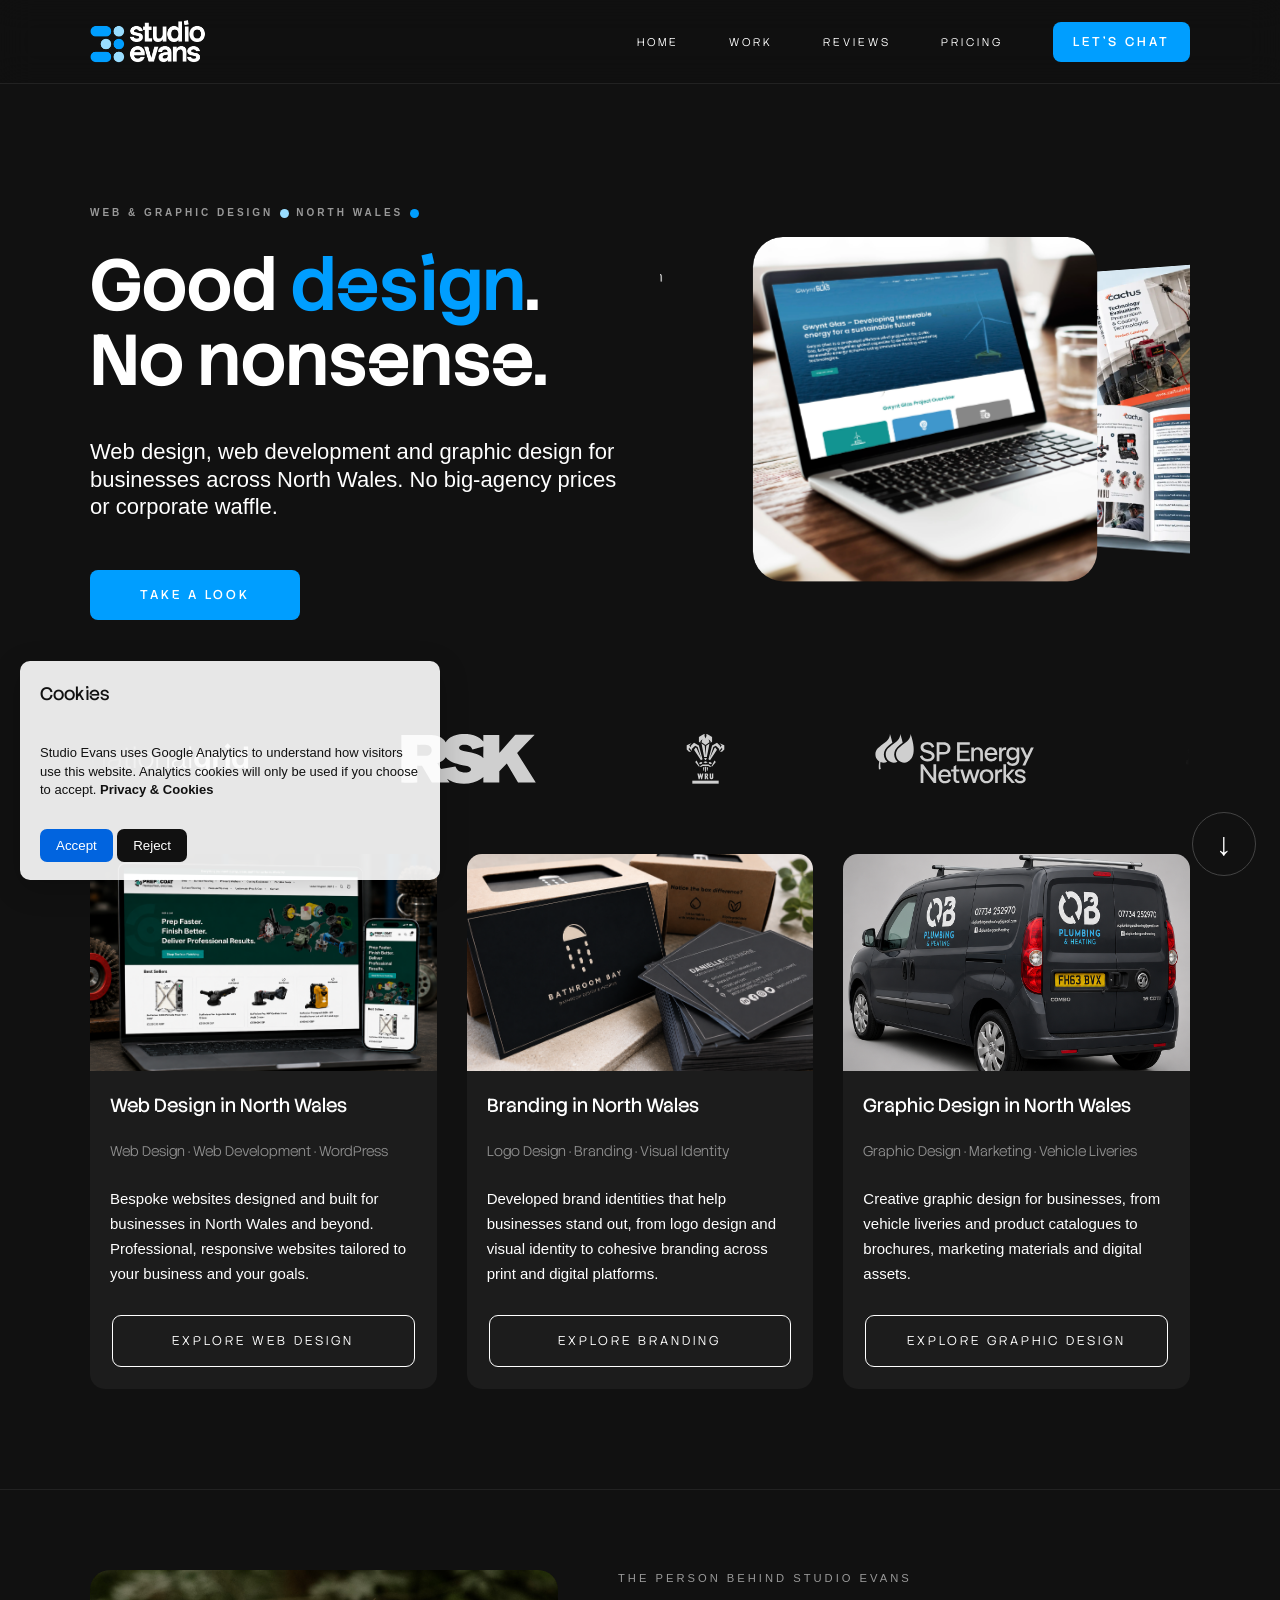
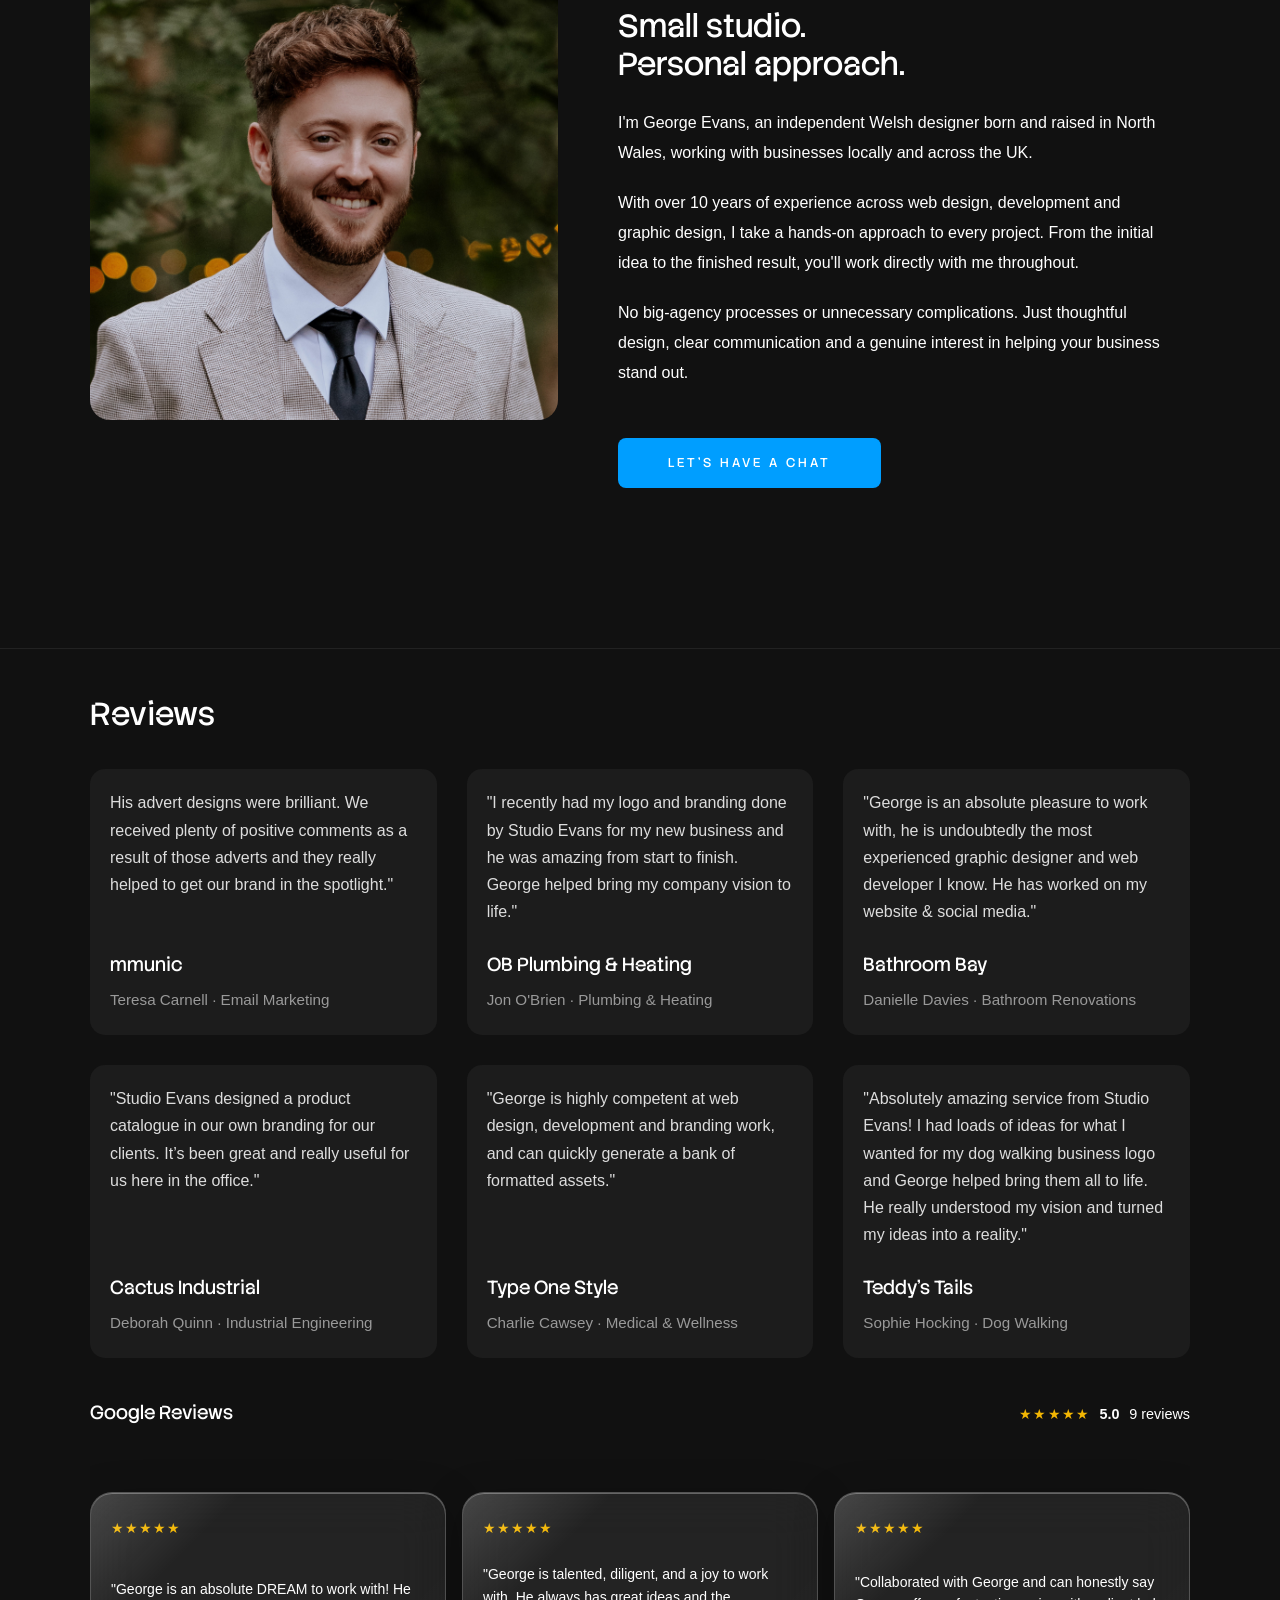
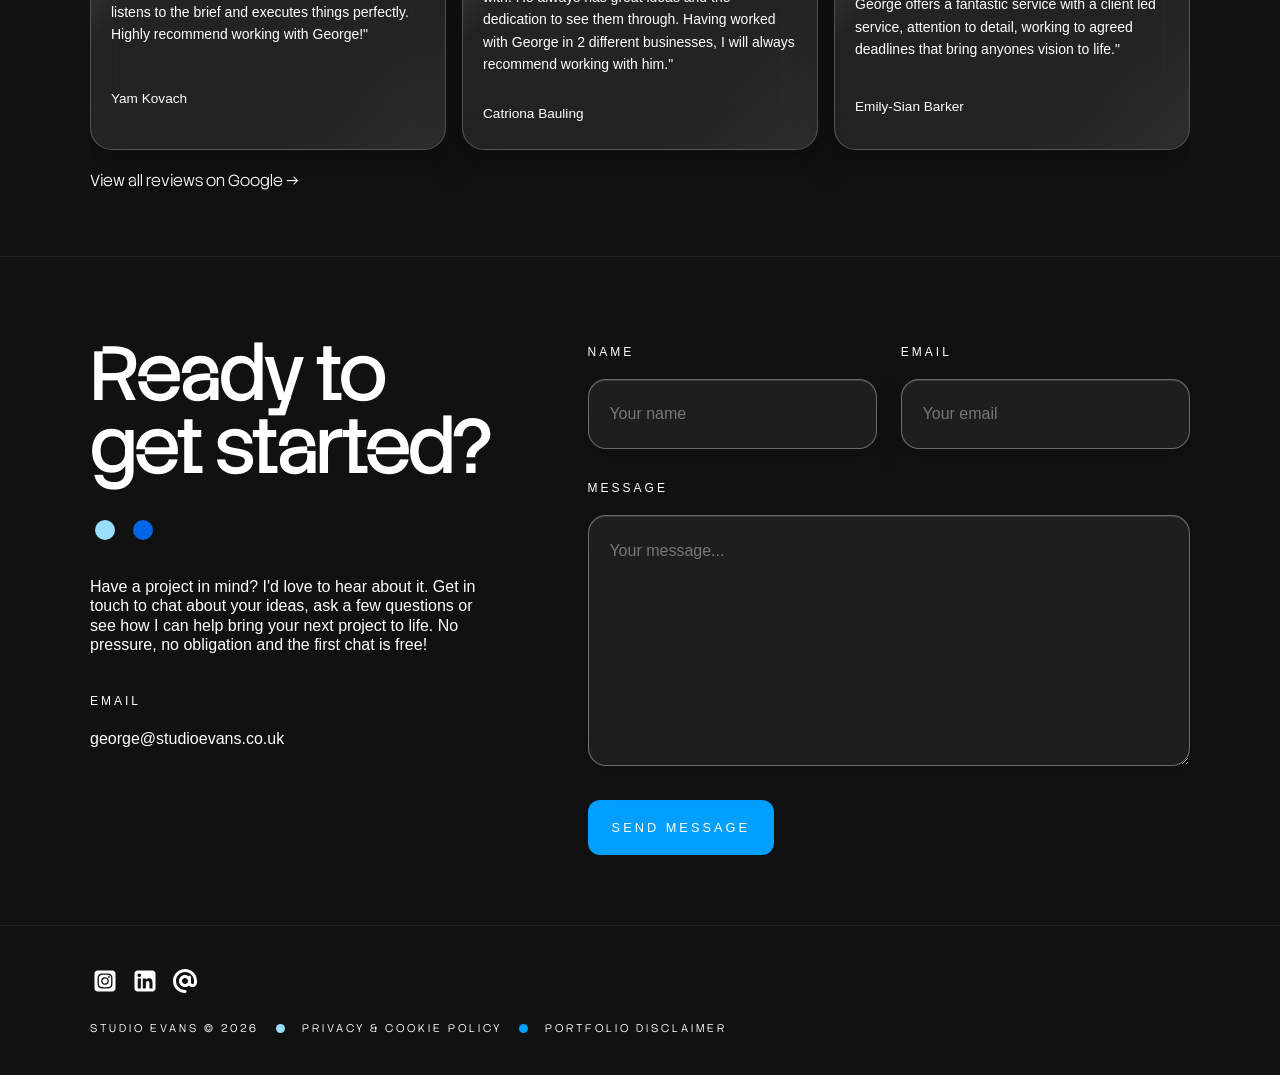
==== commit b8ed152f: "Update index.html" ====
--- a/index.html
+++ b/index.html
@@ -787,9 +787,7 @@
 
 </section>
 		
-		       <!-- DIVIDER -->
-
-        <div class="divider"></div>
+	
 		
 	</main>
 
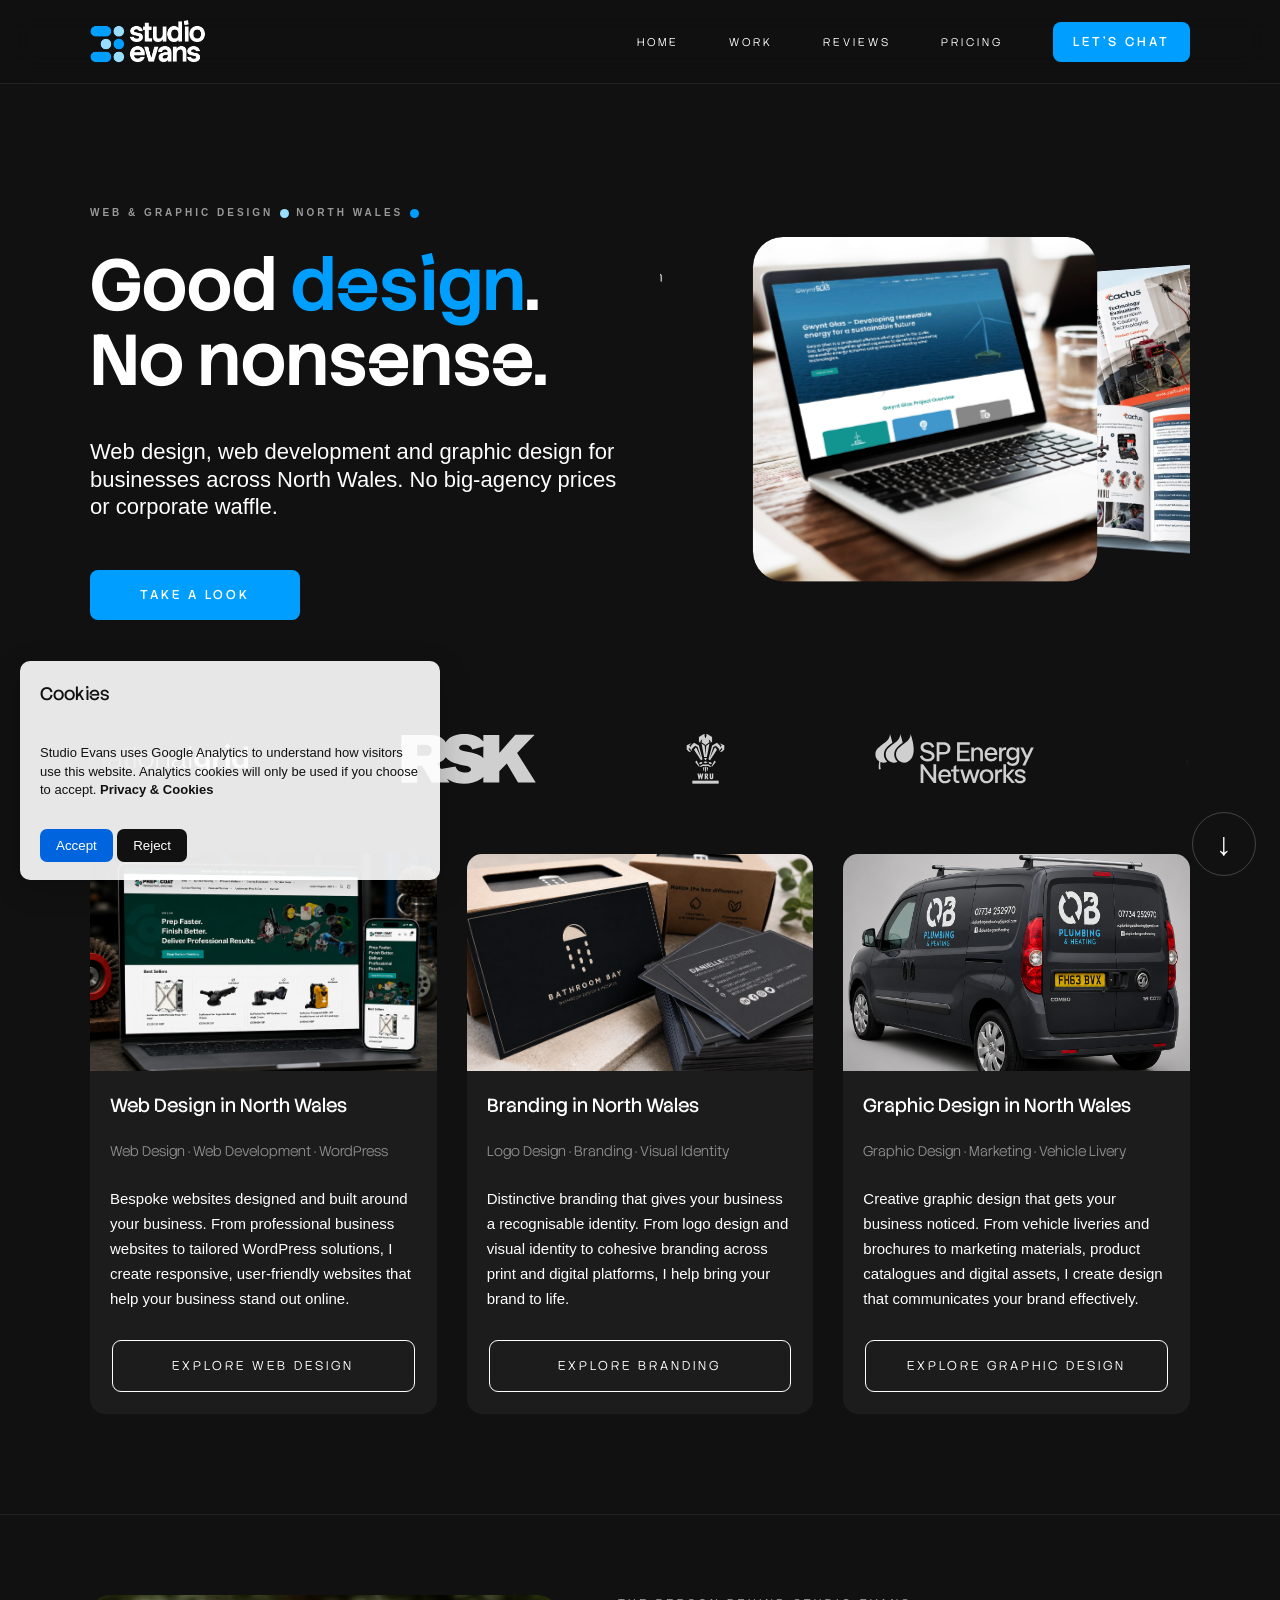
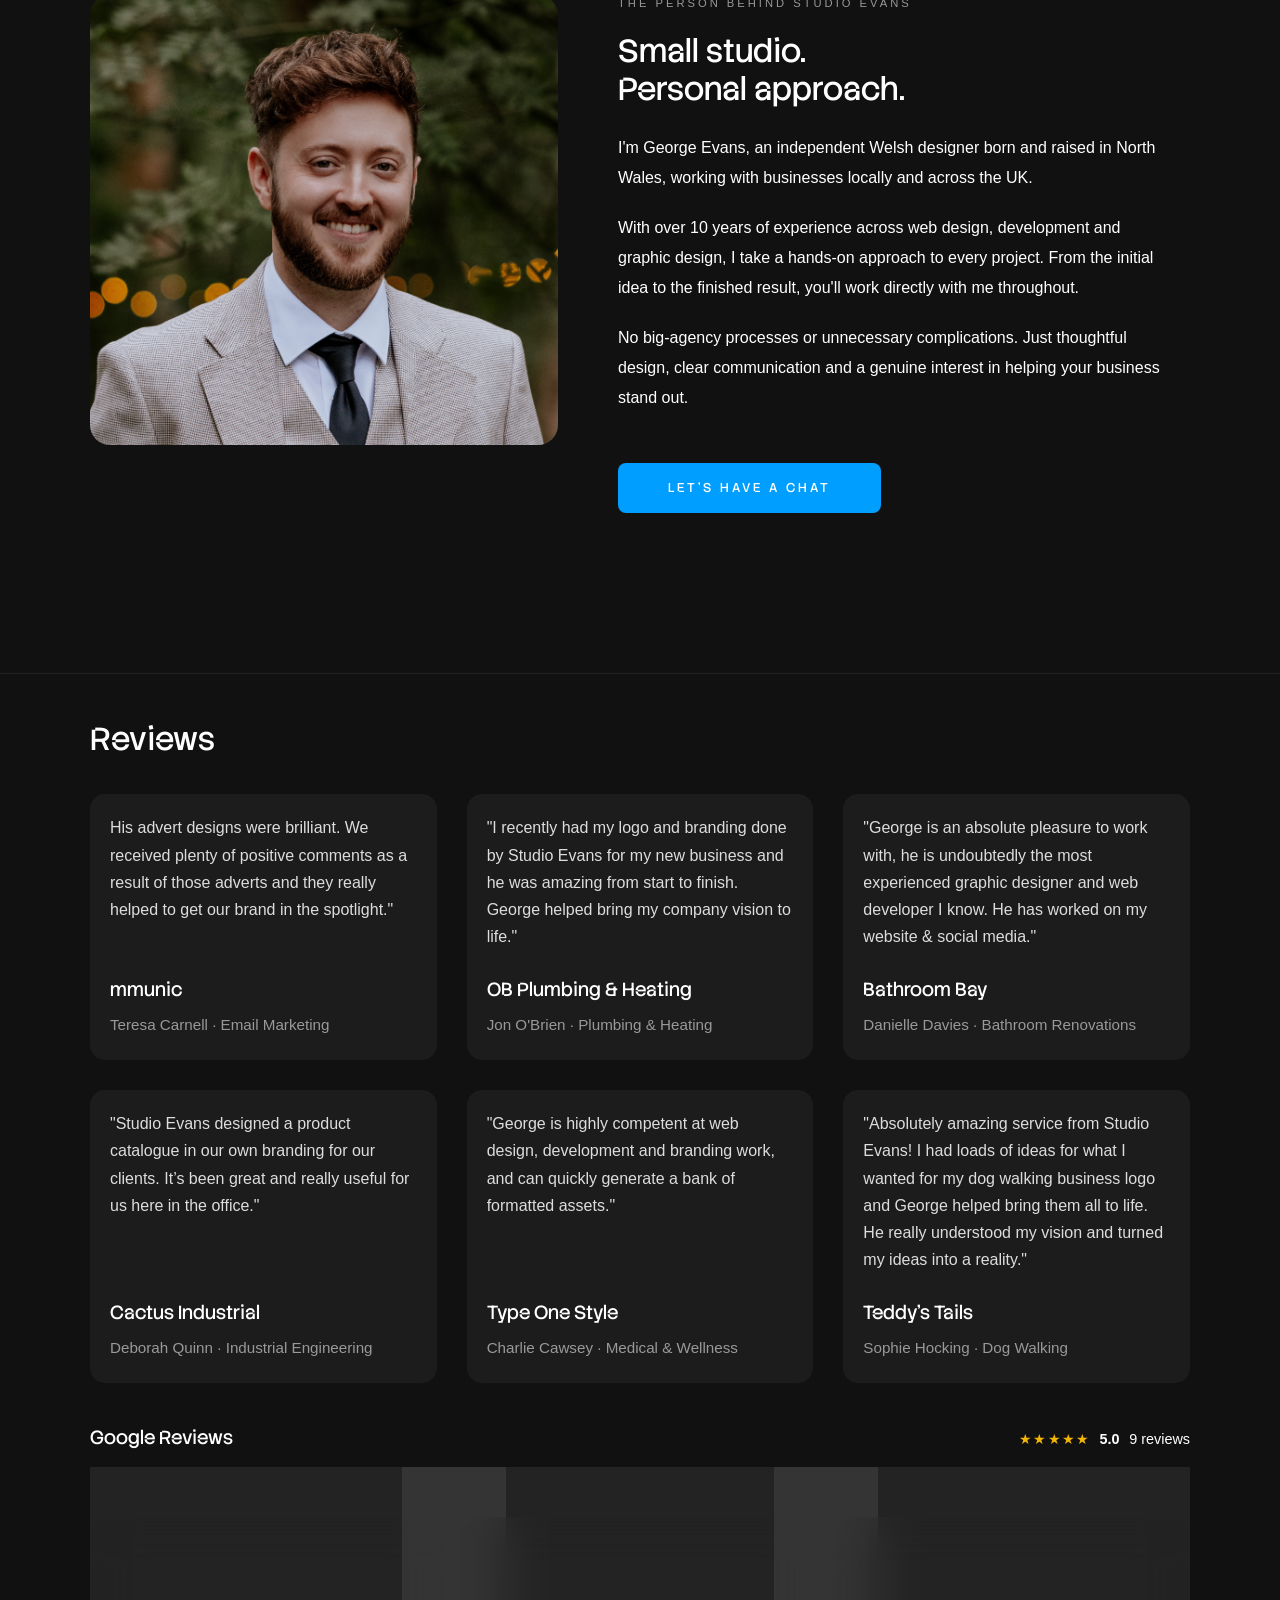
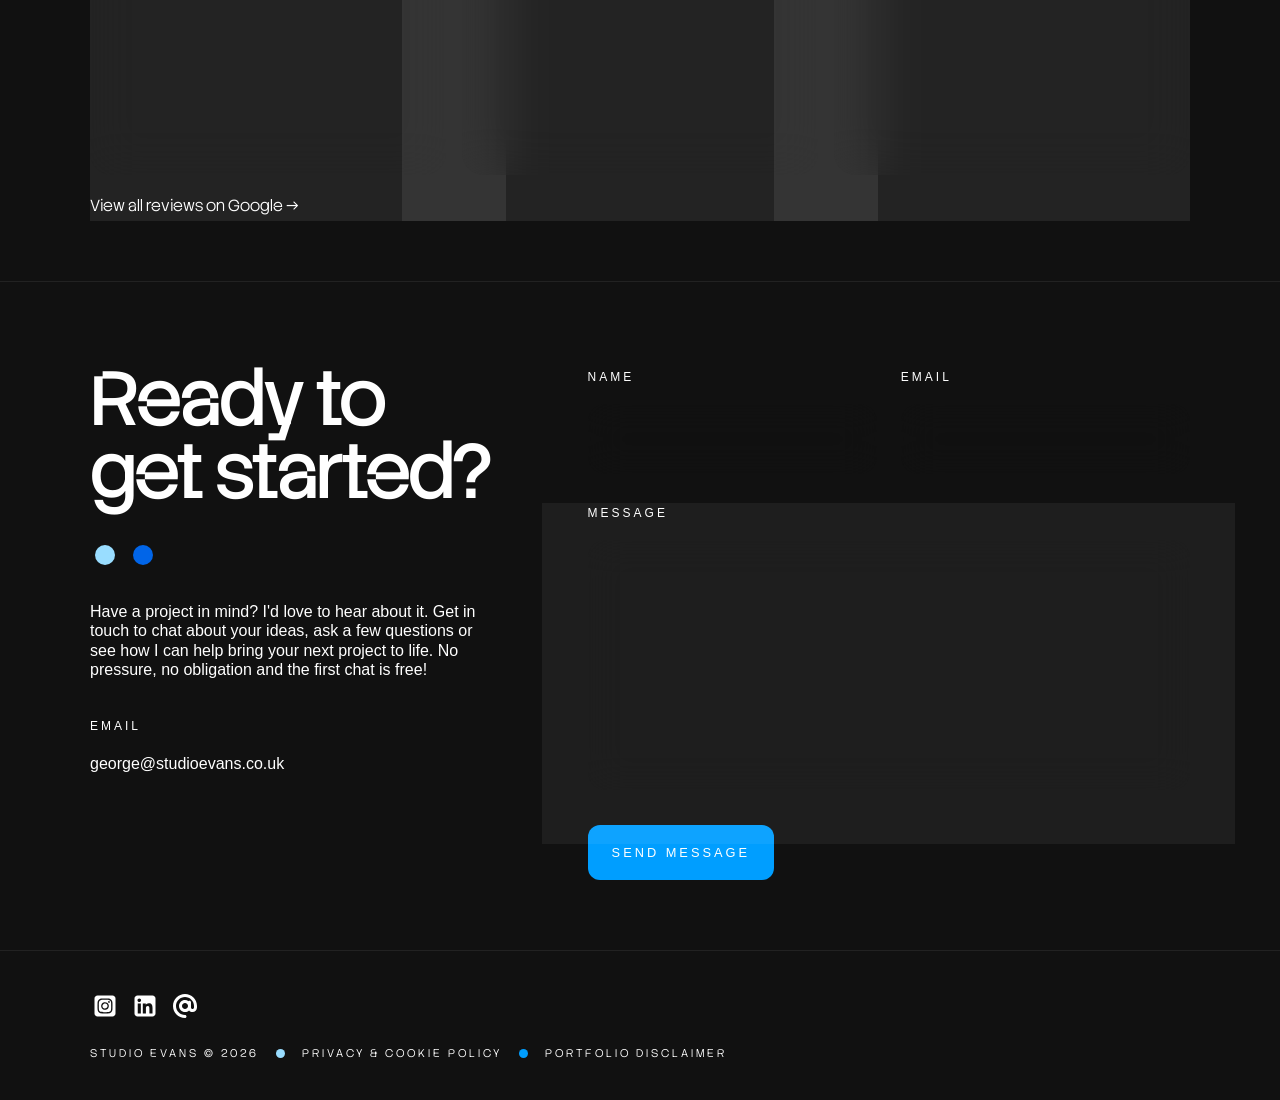
==== commit 7ebf4a23: "Update index.html" ====
--- a/index.html
+++ b/index.html
@@ -6,7 +6,7 @@
     <meta charset="UTF-8">
     <meta name="viewport" content="width=device-width, initial-scale=1.0">
 
-<title>Web Designer North Wales | Studio Evans</title>
+<title>Web Designer in Rhyl & North Wales | Studio Evans</title>
 
 <meta name="description" content="Independent web designer based in Rhyl, North Wales. Bespoke website design, development, branding and graphic design for businesses across North Wales and beyond.">
 
@@ -20,7 +20,6 @@
 
     <link rel="canonical" href="https://studioevans.co.uk/">
 
-    <meta property="og:image" content="/images/preview.webp">
 
     <link rel="icon" href="images/favicon.ico">
     <link rel="apple-touch-icon" href="/images/apple-touch-icon.png">
@@ -322,7 +321,7 @@
     </p>
 
     <p class="job-copy">
-      Bespoke websites designed and built for businesses in North Wales and beyond. Professional, responsive websites tailored to your business and your goals.
+      Bespoke websites designed and built around your business. From professional business websites to tailored WordPress solutions, I create responsive, user-friendly websites that help your business stand out online.
     </p>
 
     <a
@@ -350,7 +349,7 @@
               </p>
 
                 <p class="job-copy">
-                  Developed brand identities that help businesses stand out, from logo design and visual identity to cohesive branding across print and digital platforms.
+                  Distinctive branding that gives your business a recognisable identity. From logo design and visual identity to cohesive branding across print and digital platforms, I help bring your brand to life.
               </p>
 
                 <a
@@ -385,10 +384,10 @@
               <h4>Graphic Design in North Wales</h4>
 
               <p class="tags">
-                Graphic Design · Marketing · Vehicle Liveries</p>
+                Graphic Design · Marketing · Vehicle Livery</p>
 
               <p class="job-copy">
-                Creative graphic design for businesses, from vehicle liveries and product catalogues to brochures, marketing materials and digital assets.
+                Creative graphic design that gets your business noticed. From vehicle liveries and brochures to marketing materials, product catalogues and digital assets, I create design that communicates your brand effectively.
               </p>
 
               <a
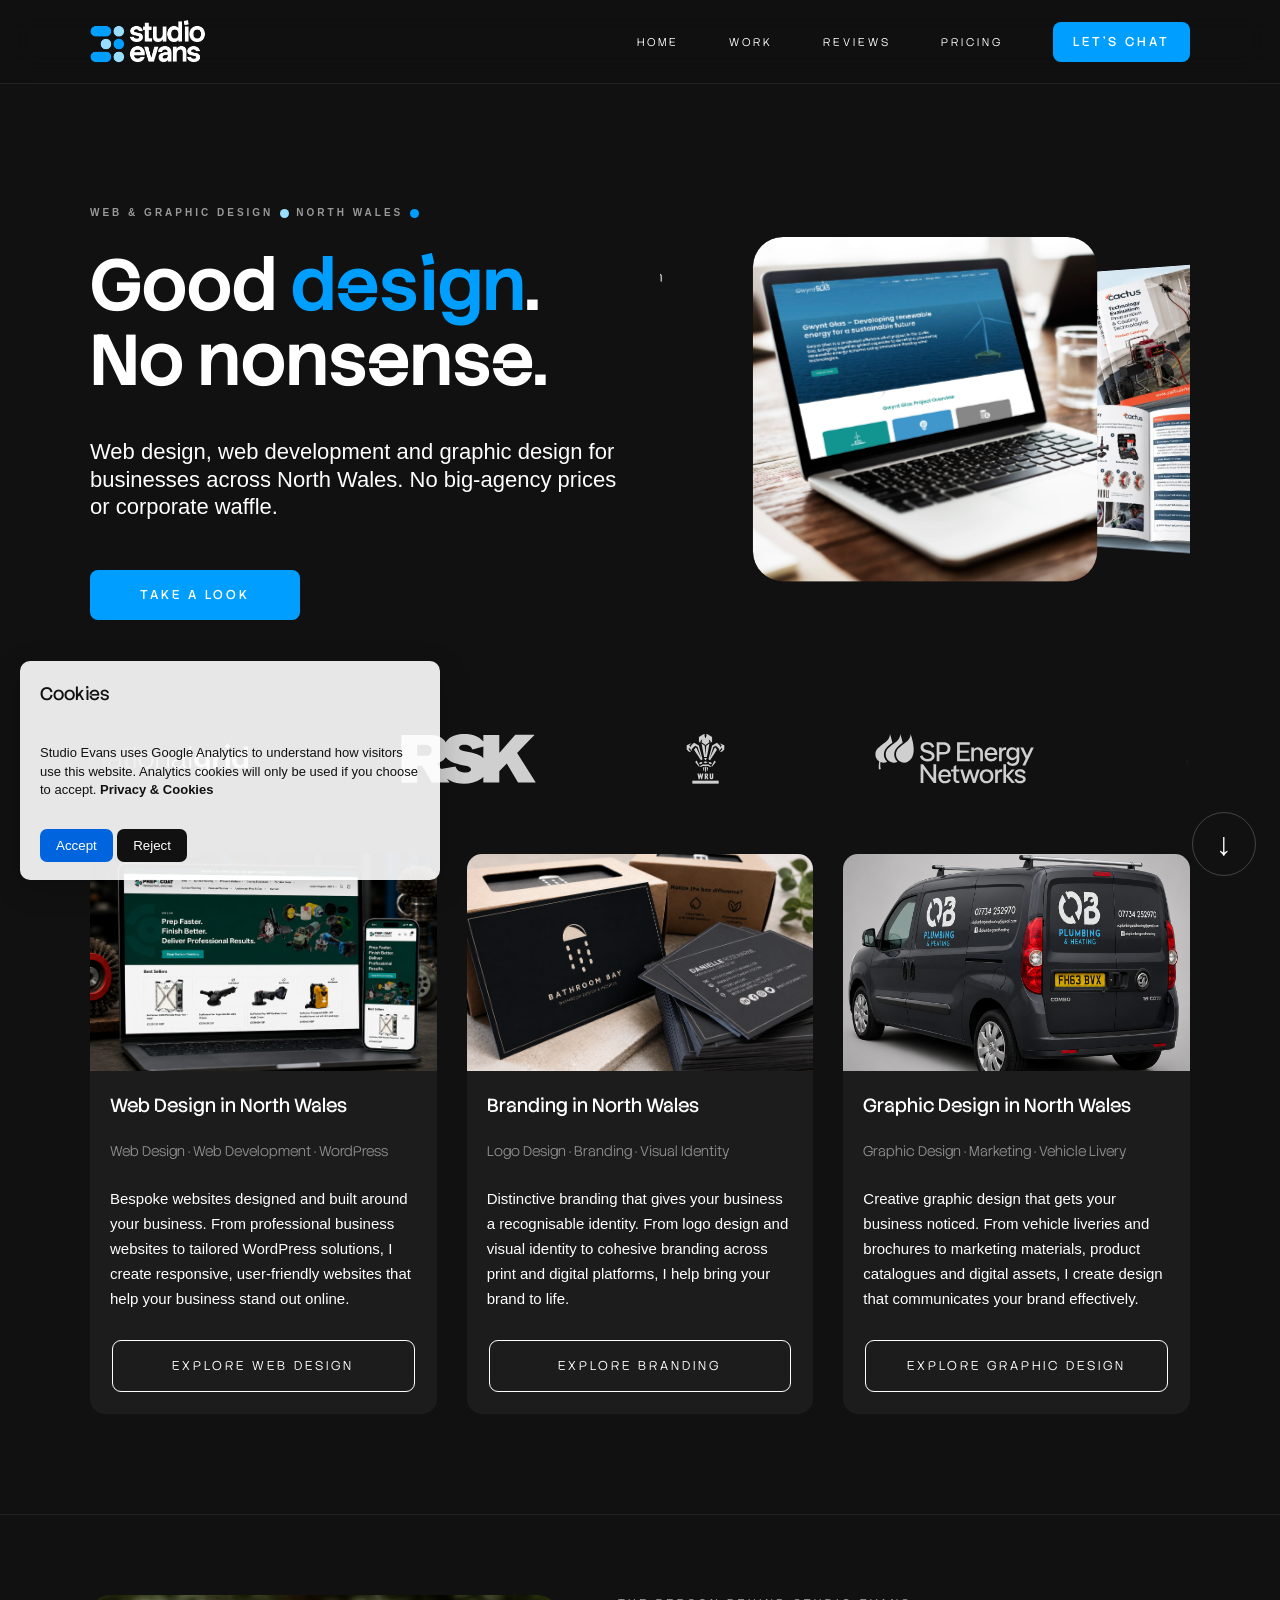
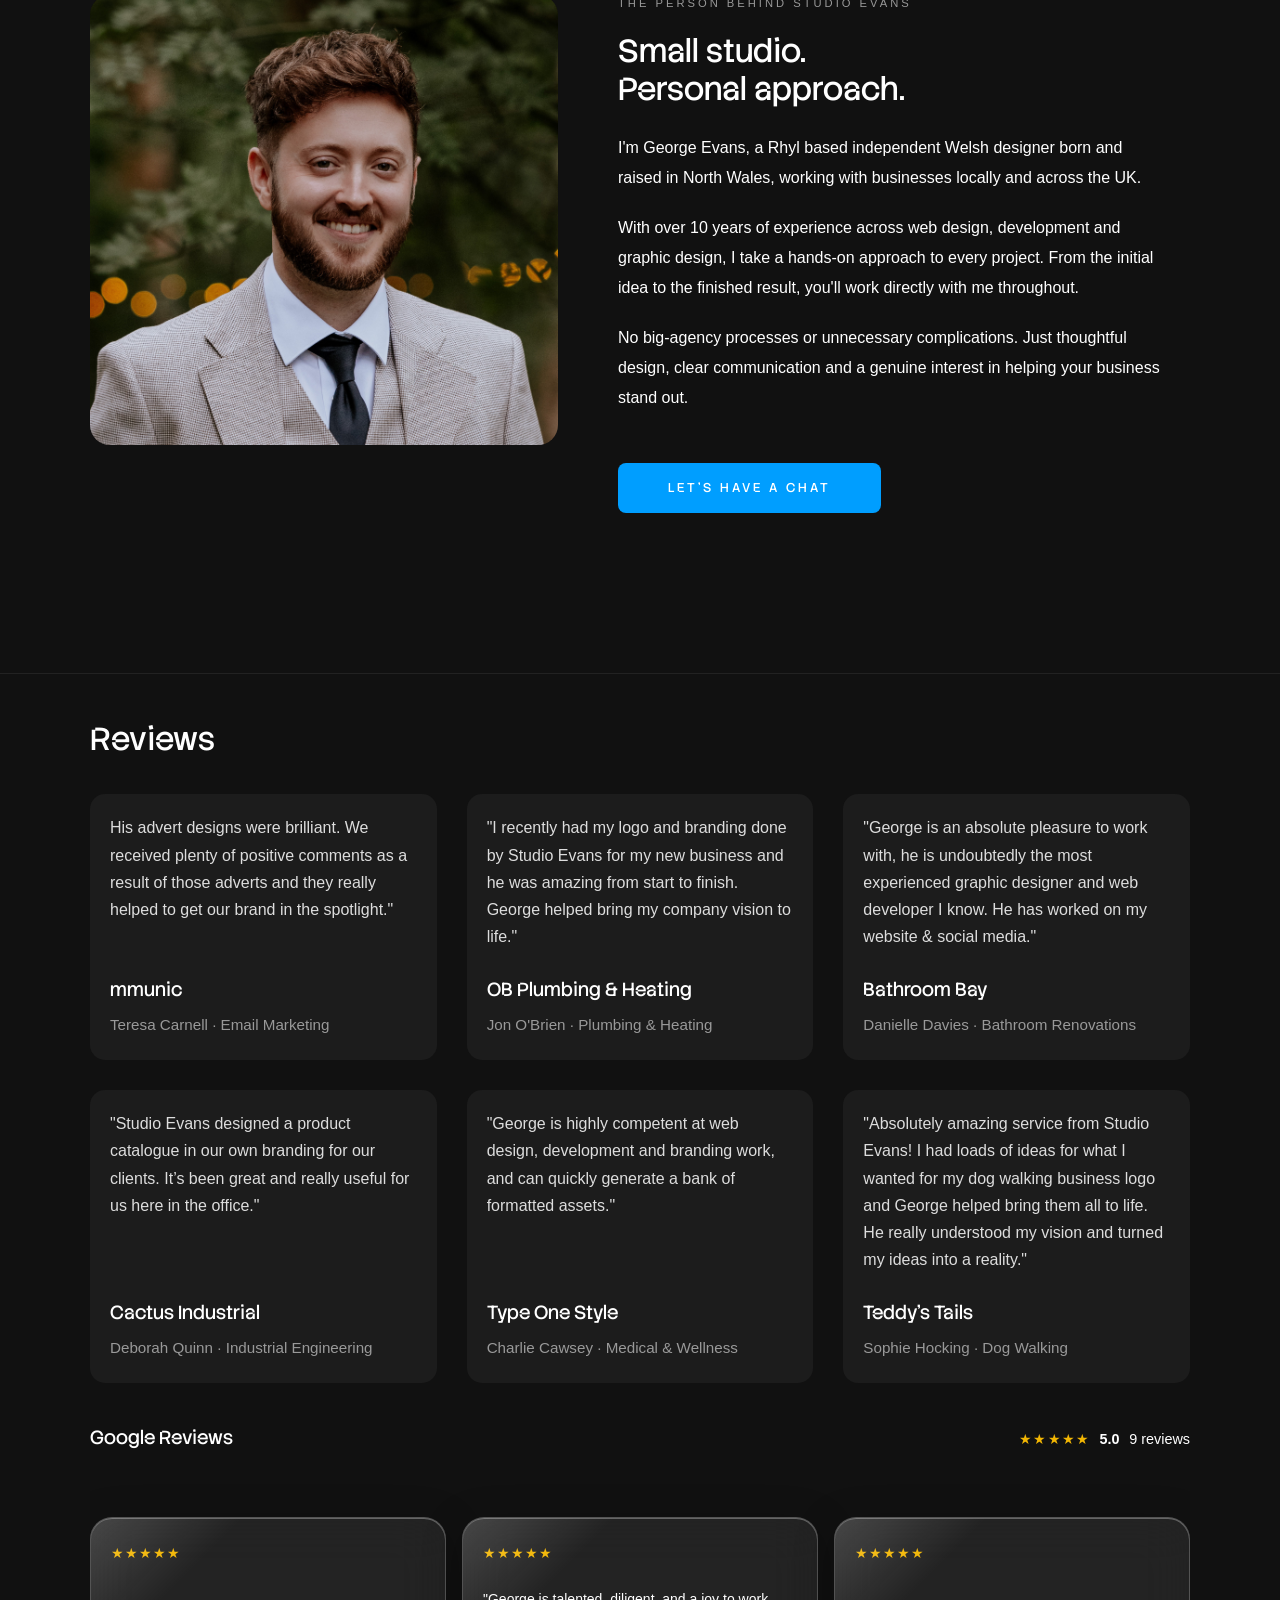
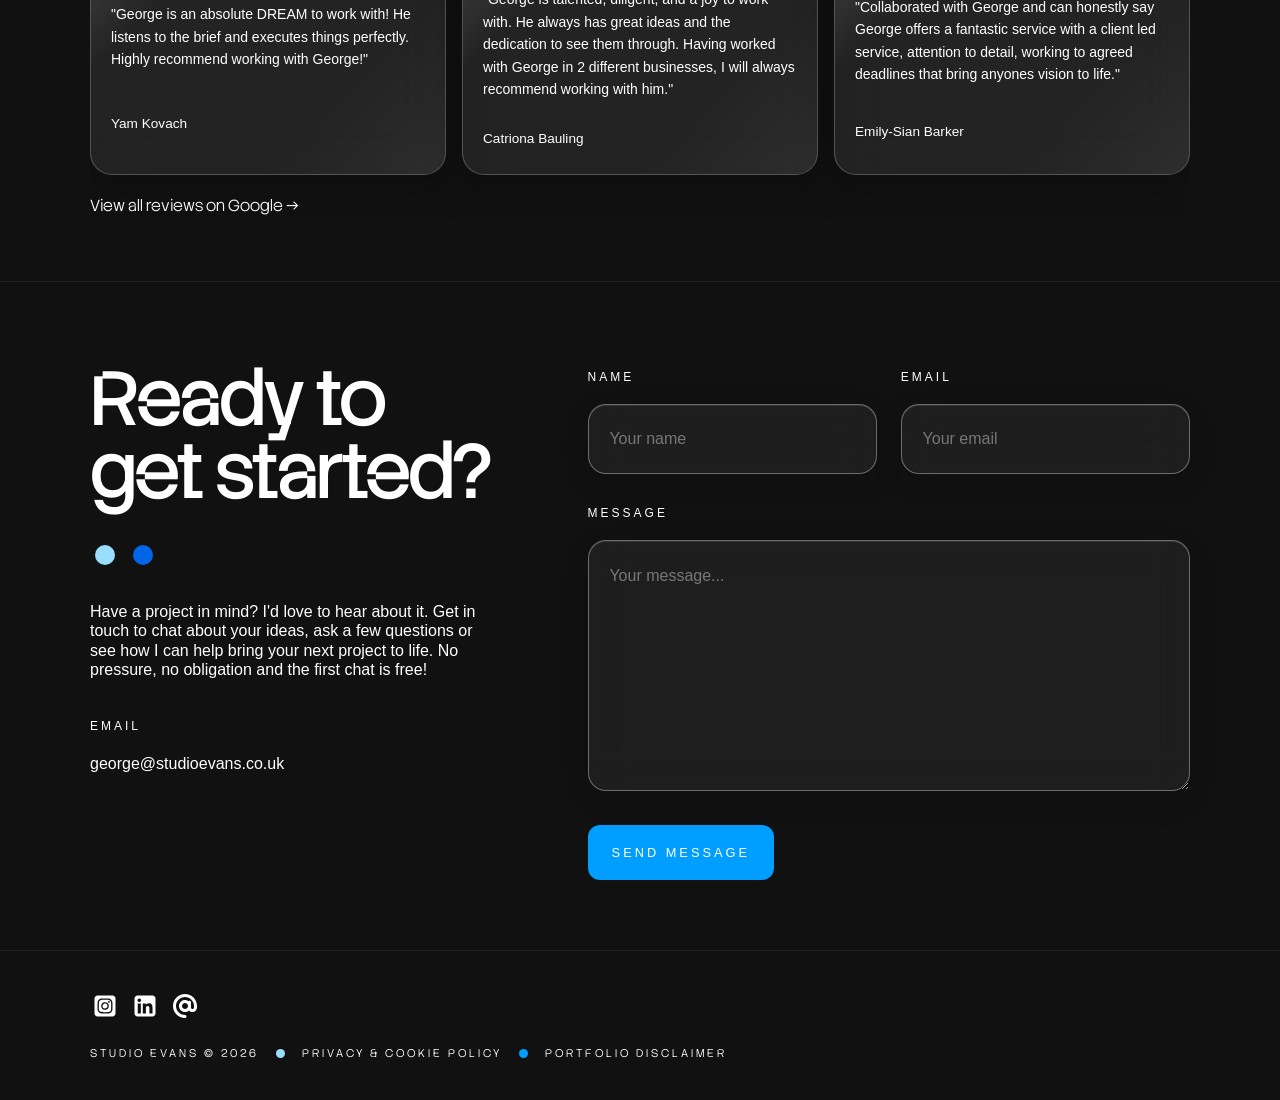
==== commit ce1f6e00: "Update index.html" ====
--- a/index.html
+++ b/index.html
@@ -455,7 +455,7 @@
                
 
               <p>
-                    I'm George Evans, an independent Welsh designer born and raised in North Wales,
+                    I'm George Evans, a Rhyl based independent Welsh designer born and raised in North Wales,
                     working with businesses locally and across the UK.
                 </p>
 
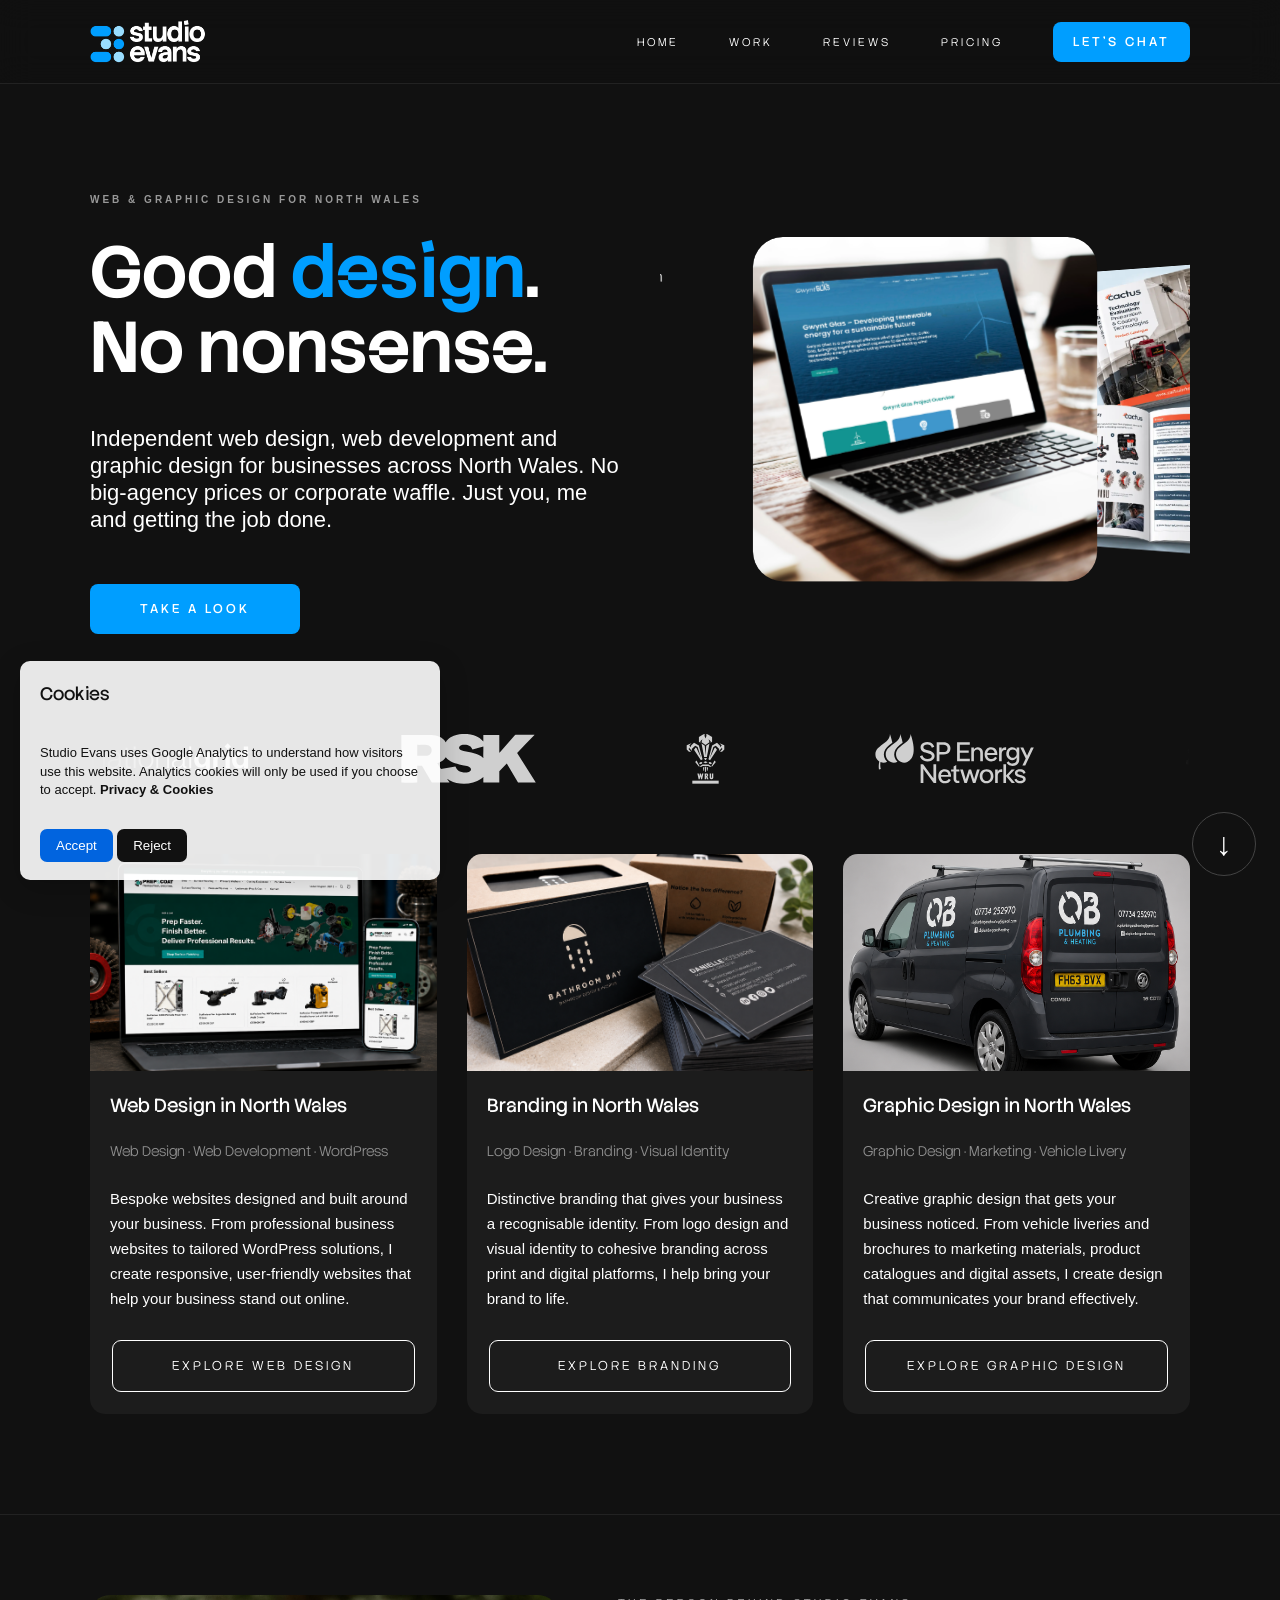
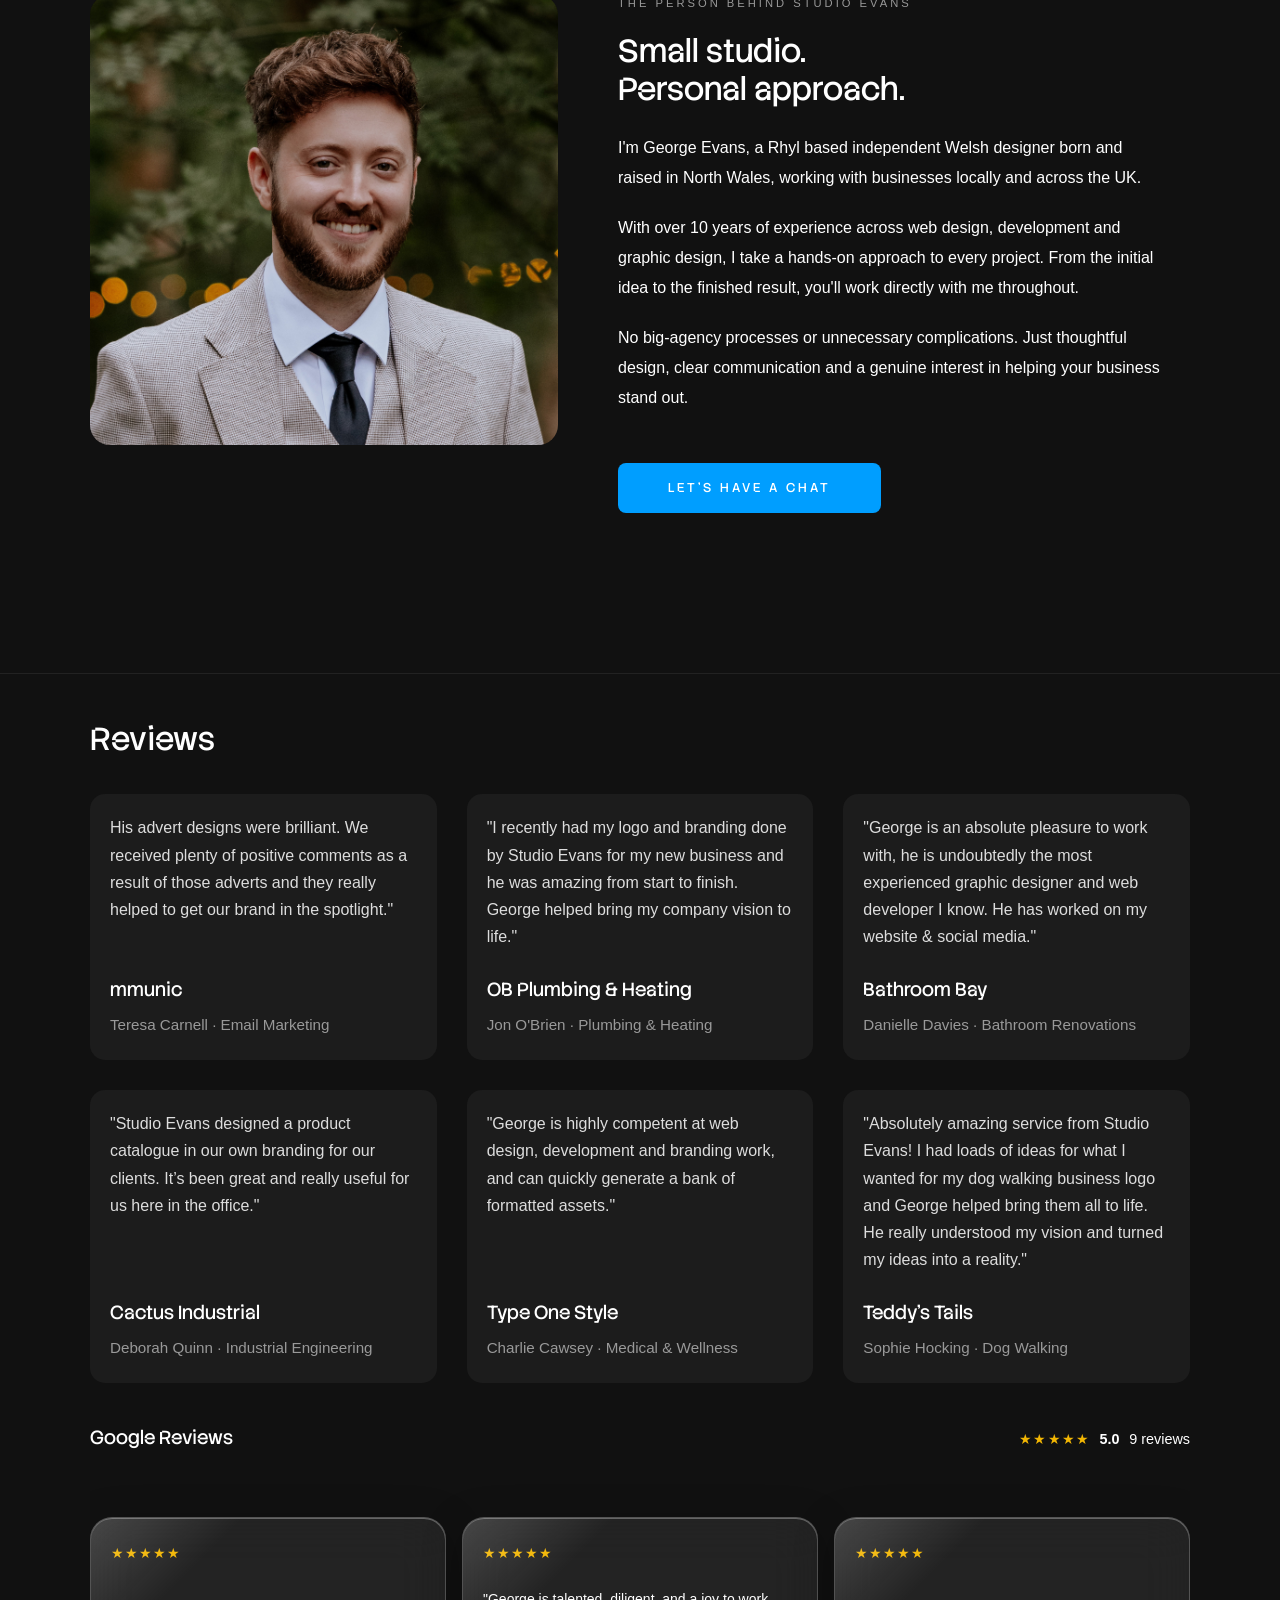
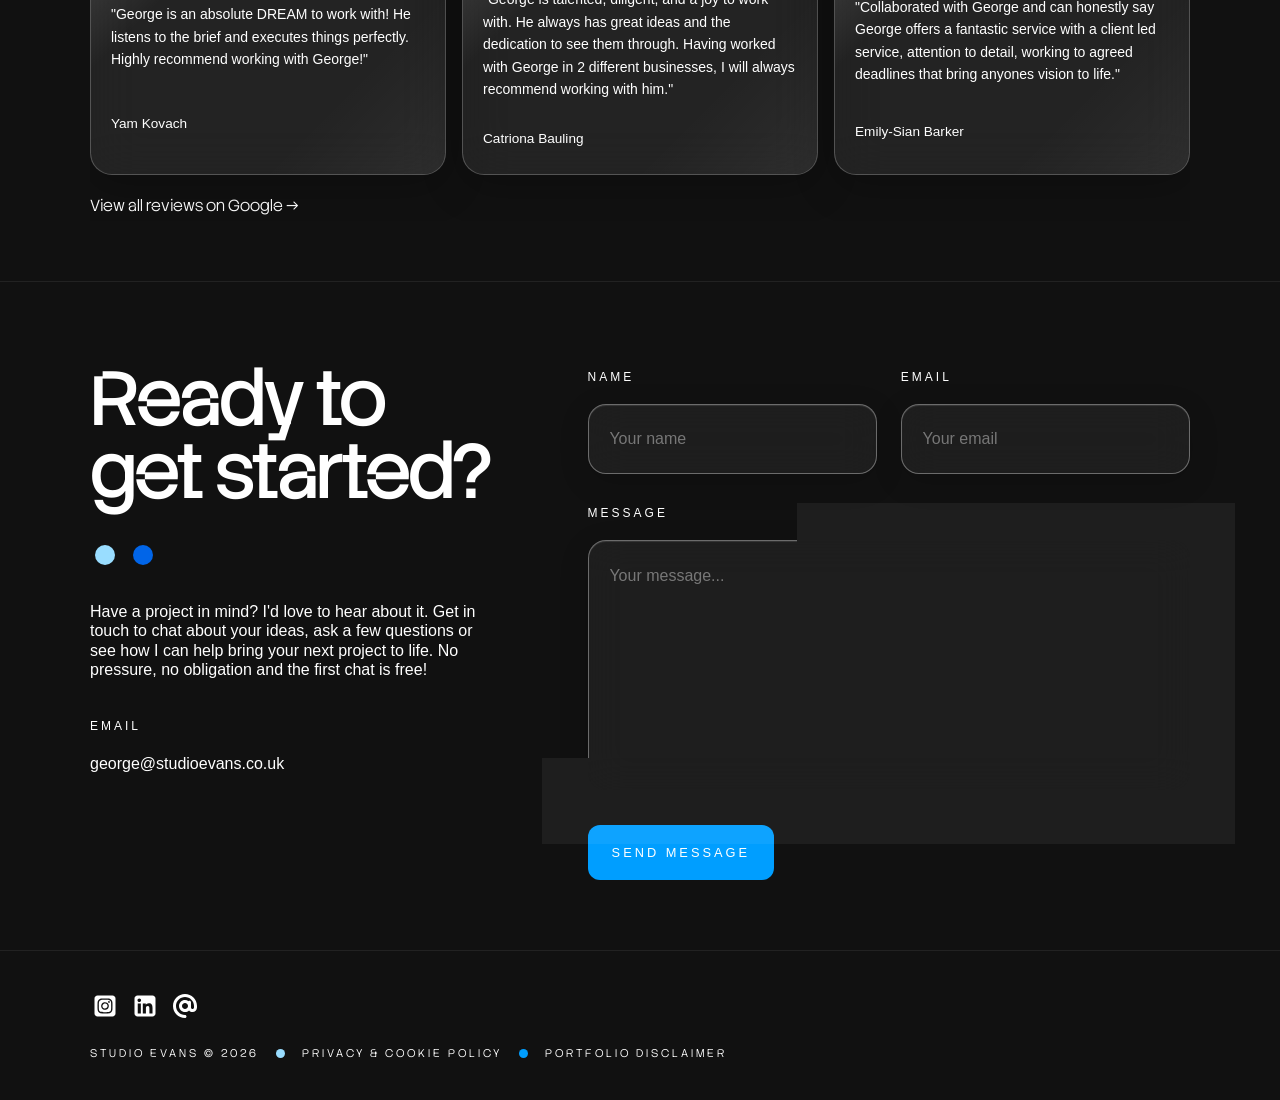
==== commit ae6d937c: "Update index.html" ====
--- a/index.html
+++ b/index.html
@@ -172,7 +172,8 @@
                     
 
                     <h1>
-WEB &amp; GRAPHIC DESIGN<span class="circle-light-blue"></span>NORTH WALES<span class="circle-blue"></span></h1>
+WEB &amp; GRAPHIC DESIGN FOR NORTH WALES
+			</h1>
 					
 					
 					
@@ -182,8 +183,7 @@
 </p>
 				  
 <h2 class="intro">
-	Web design, web development and graphic design for businesses across North Wales. No big-agency prices or corporate waffle.
-</h2>
+	Independent web design, web development and graphic design for businesses across North Wales. No big-agency prices or corporate waffle. Just you, me and getting the job done. </h2>
 
 
 					<a href="#portfolio" class="button-primary">
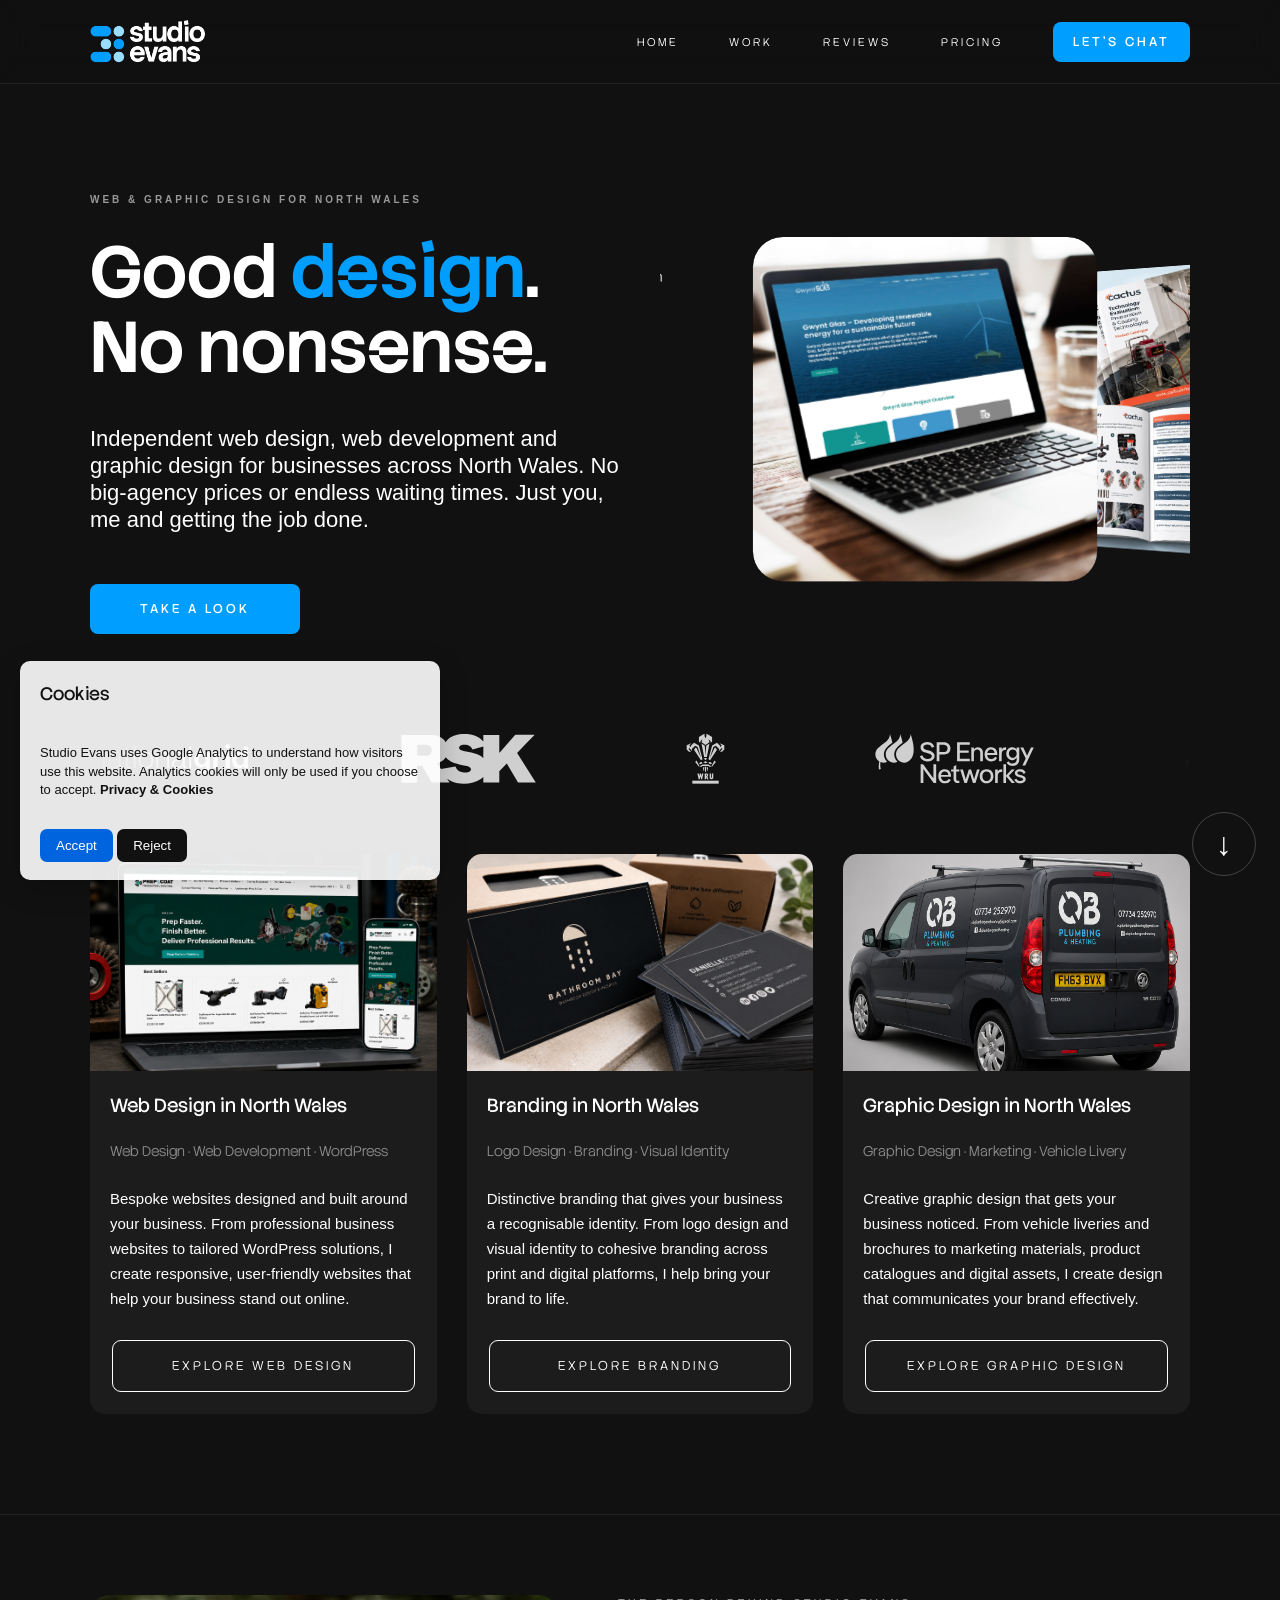
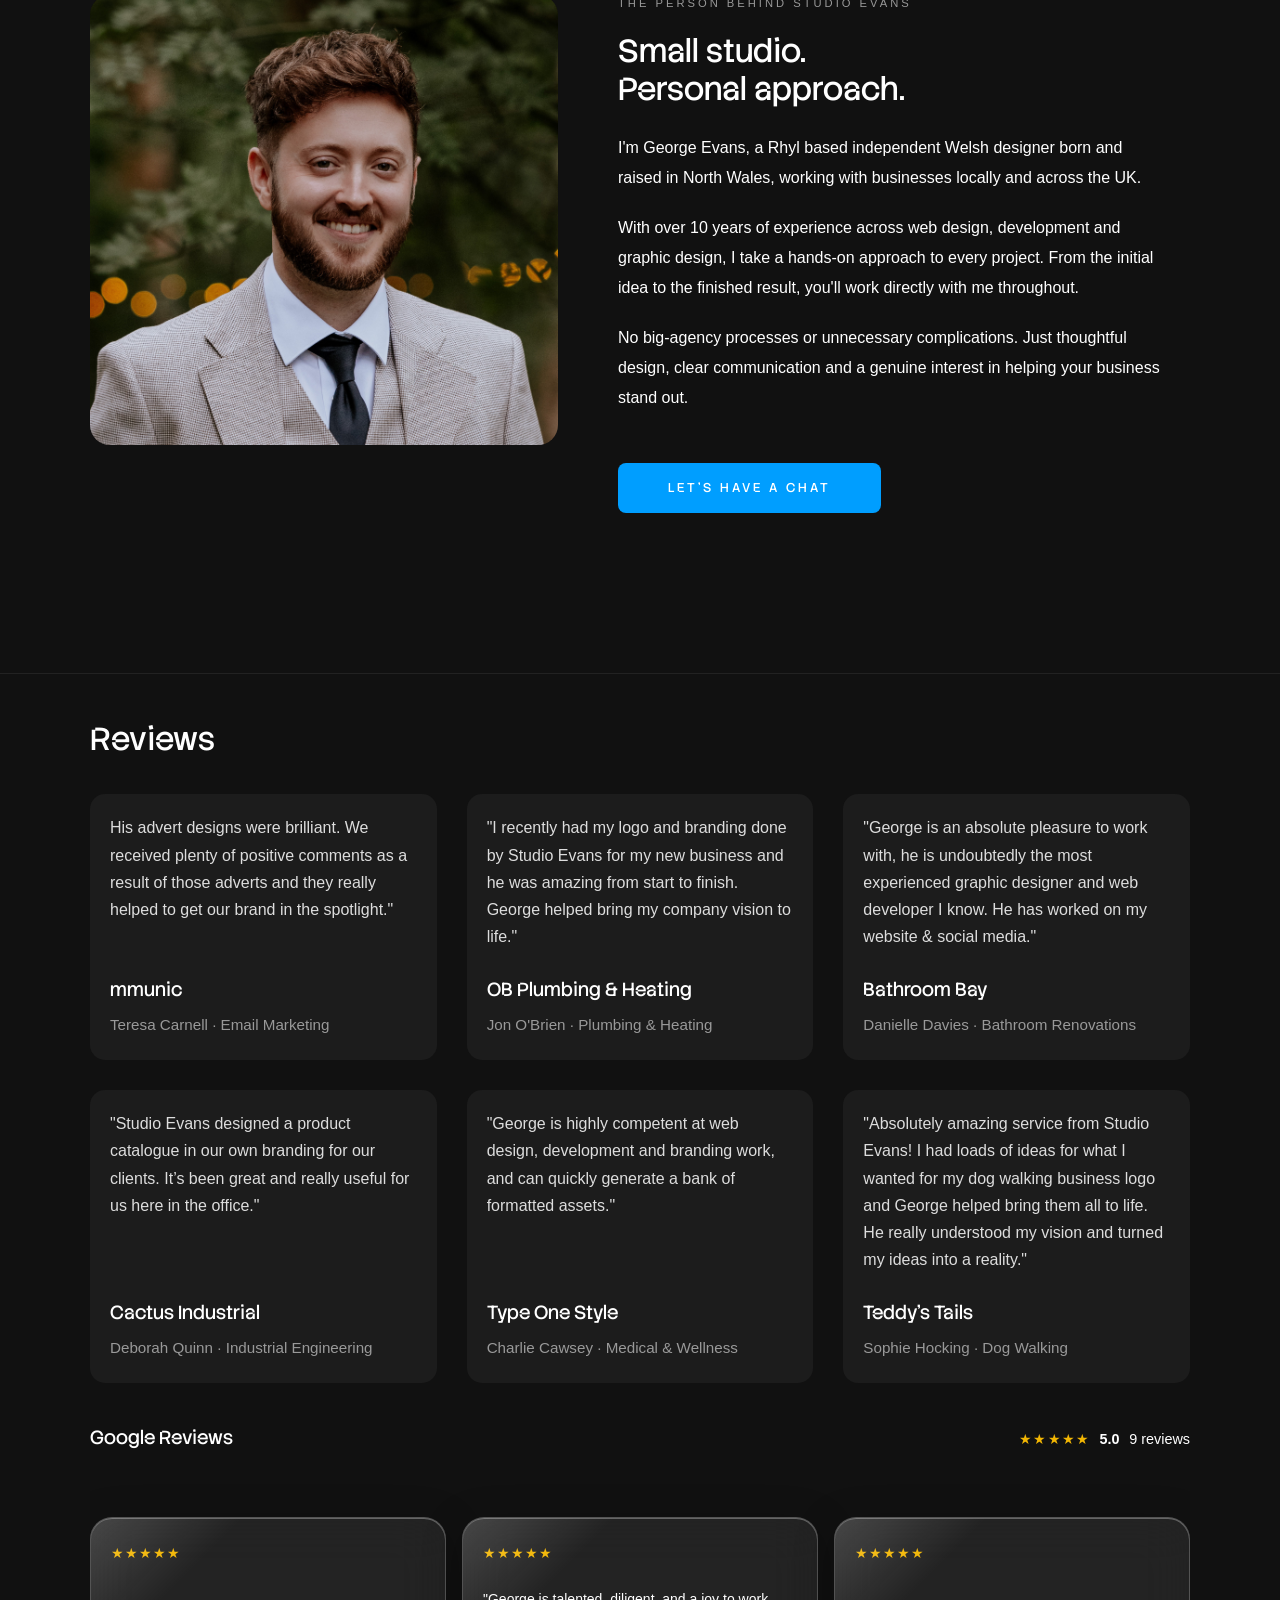
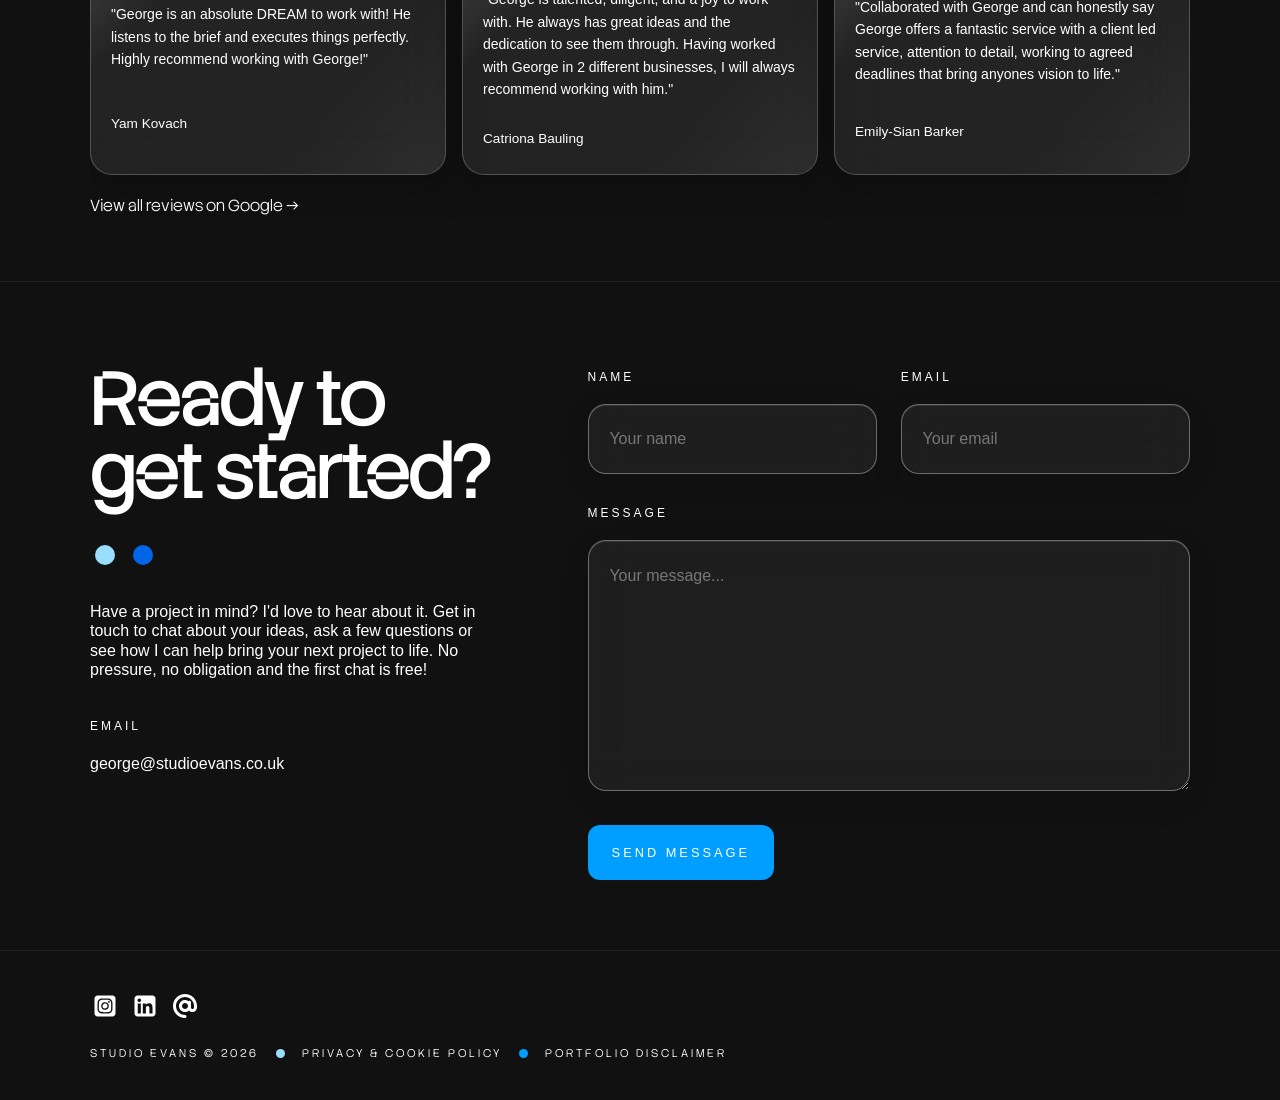
==== commit 734da800: "Update index.html" ====
--- a/index.html
+++ b/index.html
@@ -183,7 +183,7 @@
 </p>
 				  
 <h2 class="intro">
-	Independent web design, web development and graphic design for businesses across North Wales. No big-agency prices or corporate waffle. Just you, me and getting the job done. </h2>
+	Independent web design, web development and graphic design for businesses across North Wales. No big-agency prices or endless waiting times. Just you, me and getting the job done. </h2>
 
 
 					<a href="#portfolio" class="button-primary">
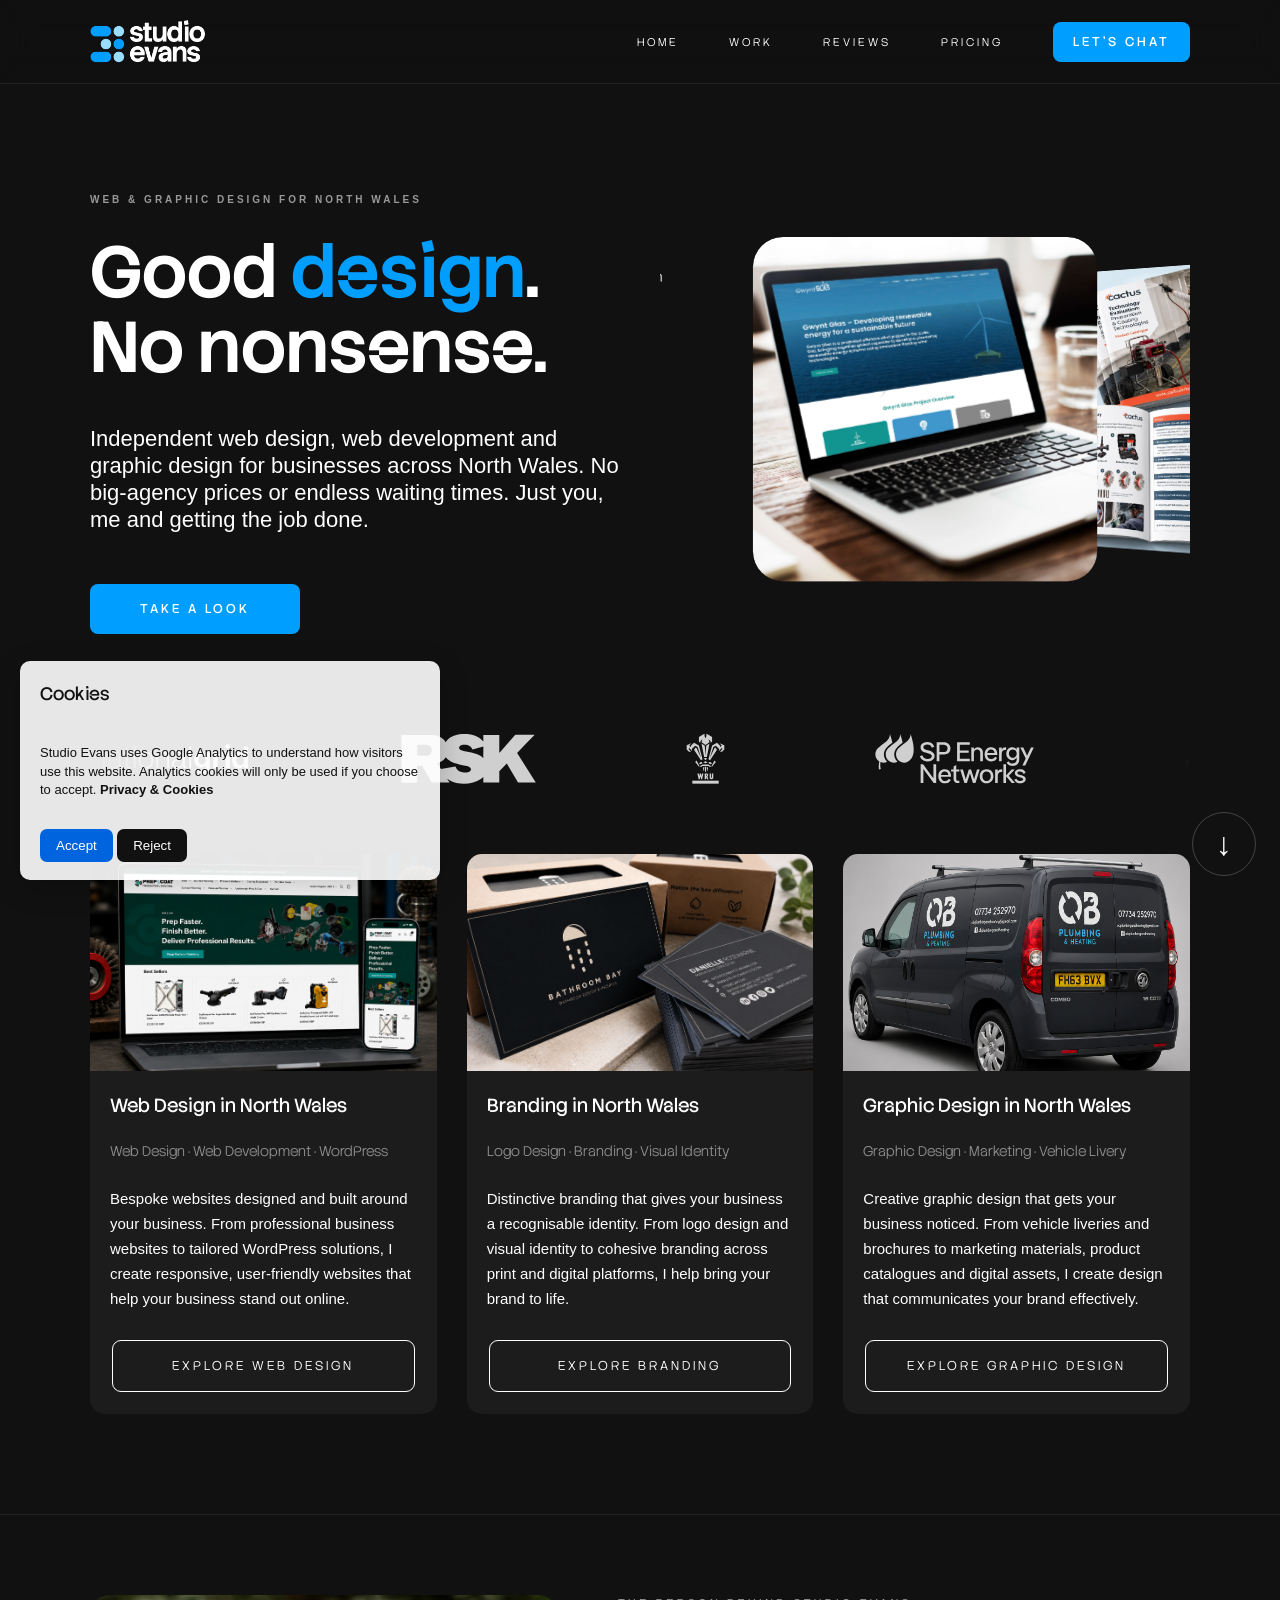
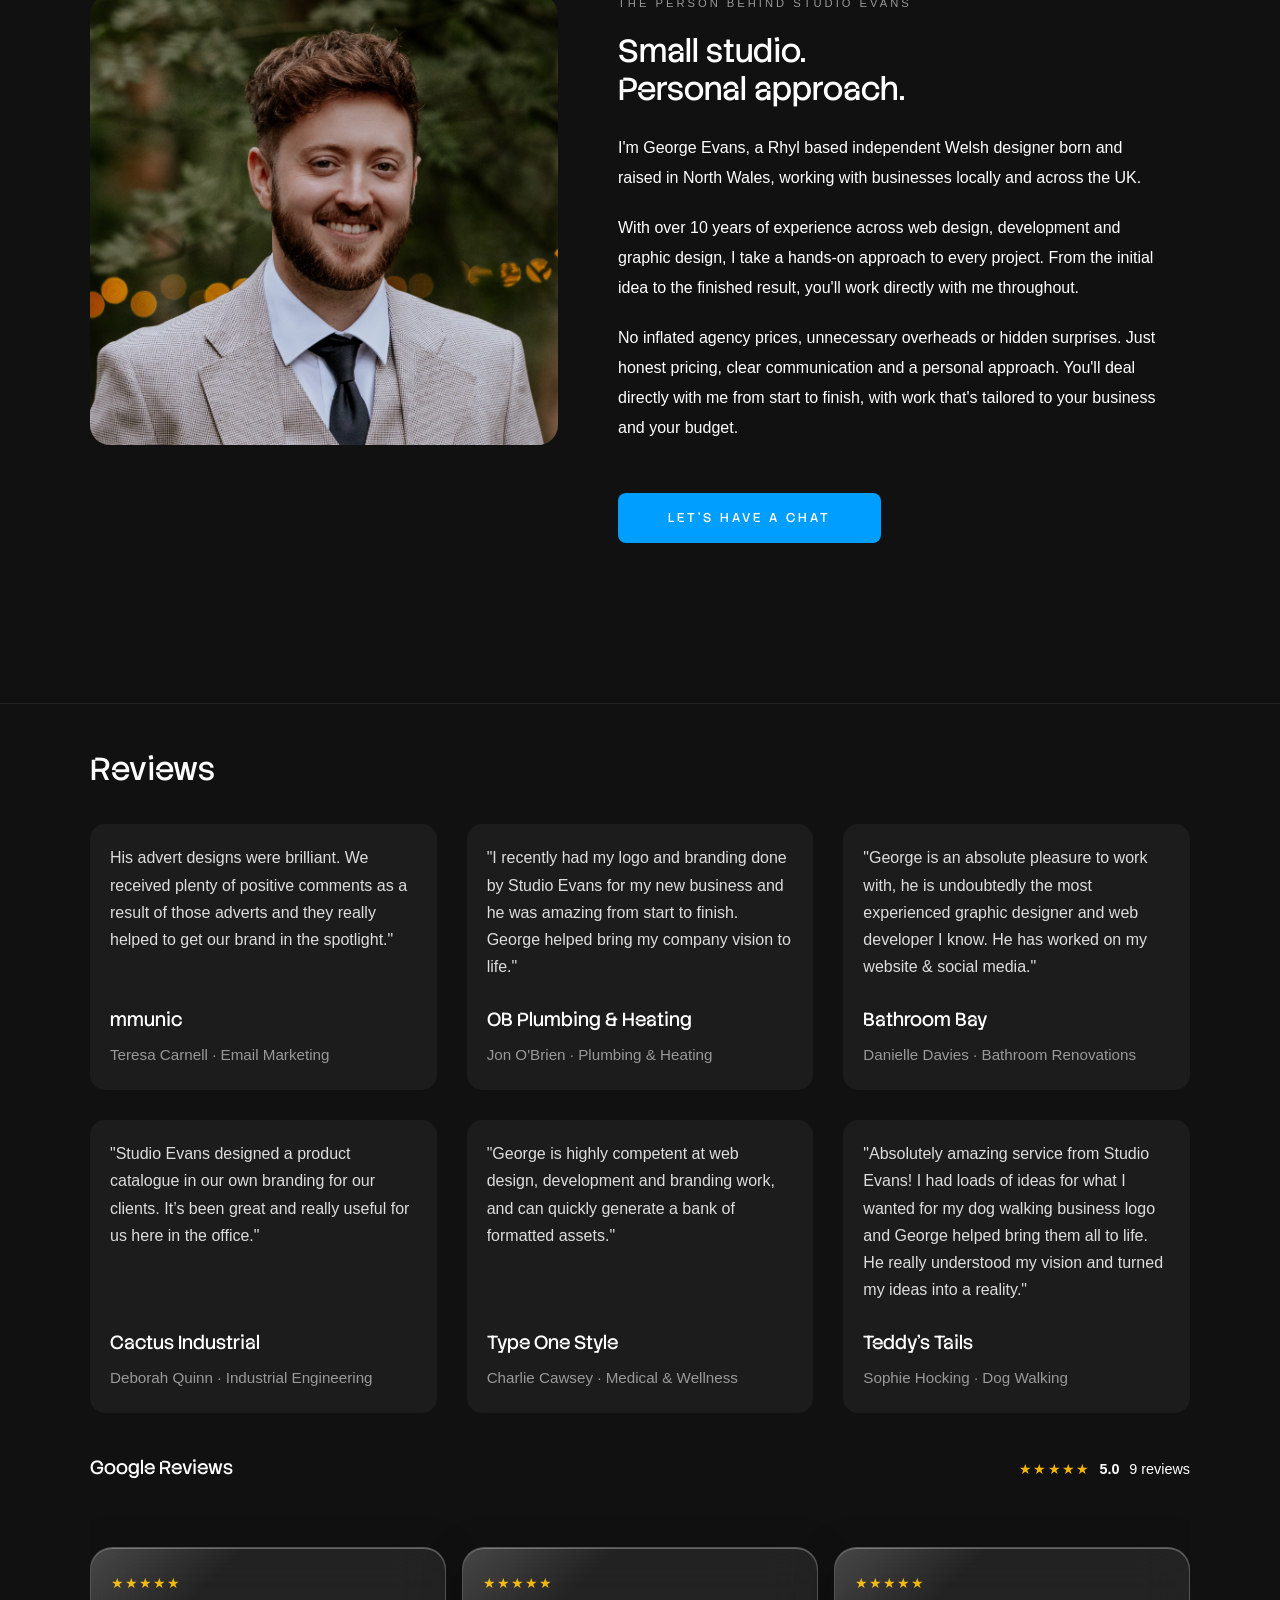
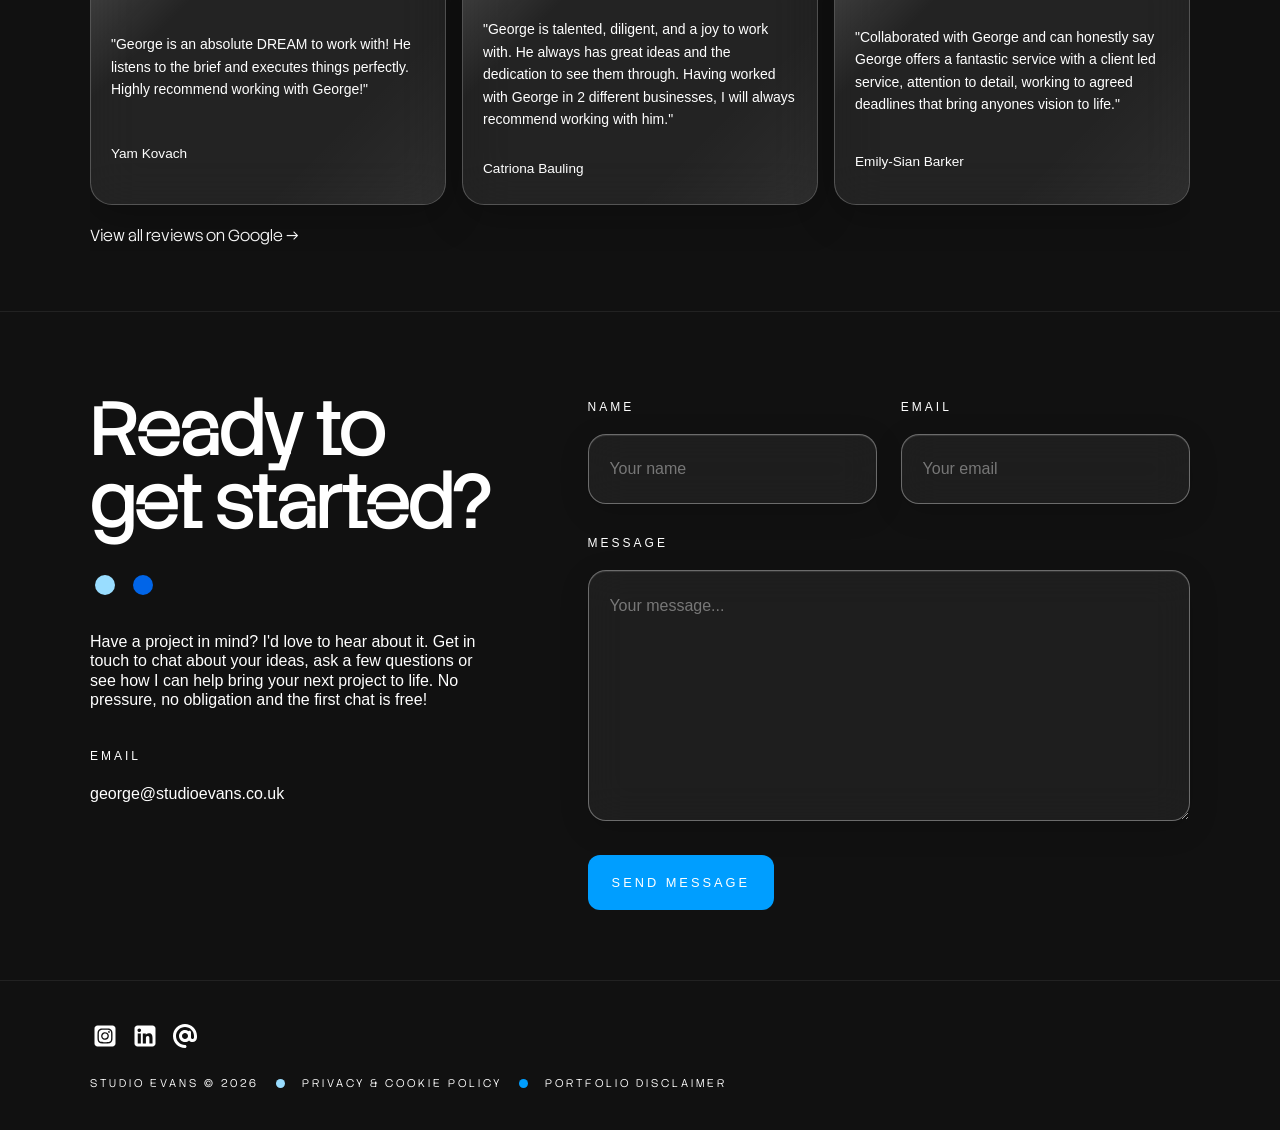
==== commit d6e594cb: "quotes" ====
--- a/index.html
+++ b/index.html
@@ -467,9 +467,7 @@
               </p>
 
                 <p>
-                    No big-agency processes or unnecessary complications.
-                    Just thoughtful design, clear communication and a
-                    genuine interest in helping your business stand out.
+            No inflated agency prices, unnecessary overheads or hidden surprises. Just honest pricing, clear communication and a personal approach. You'll deal directly with me from start to finish, with work that's tailored to your business and your budget.
                 </p>
 
                 <a href="#contact" class="button-primary">
